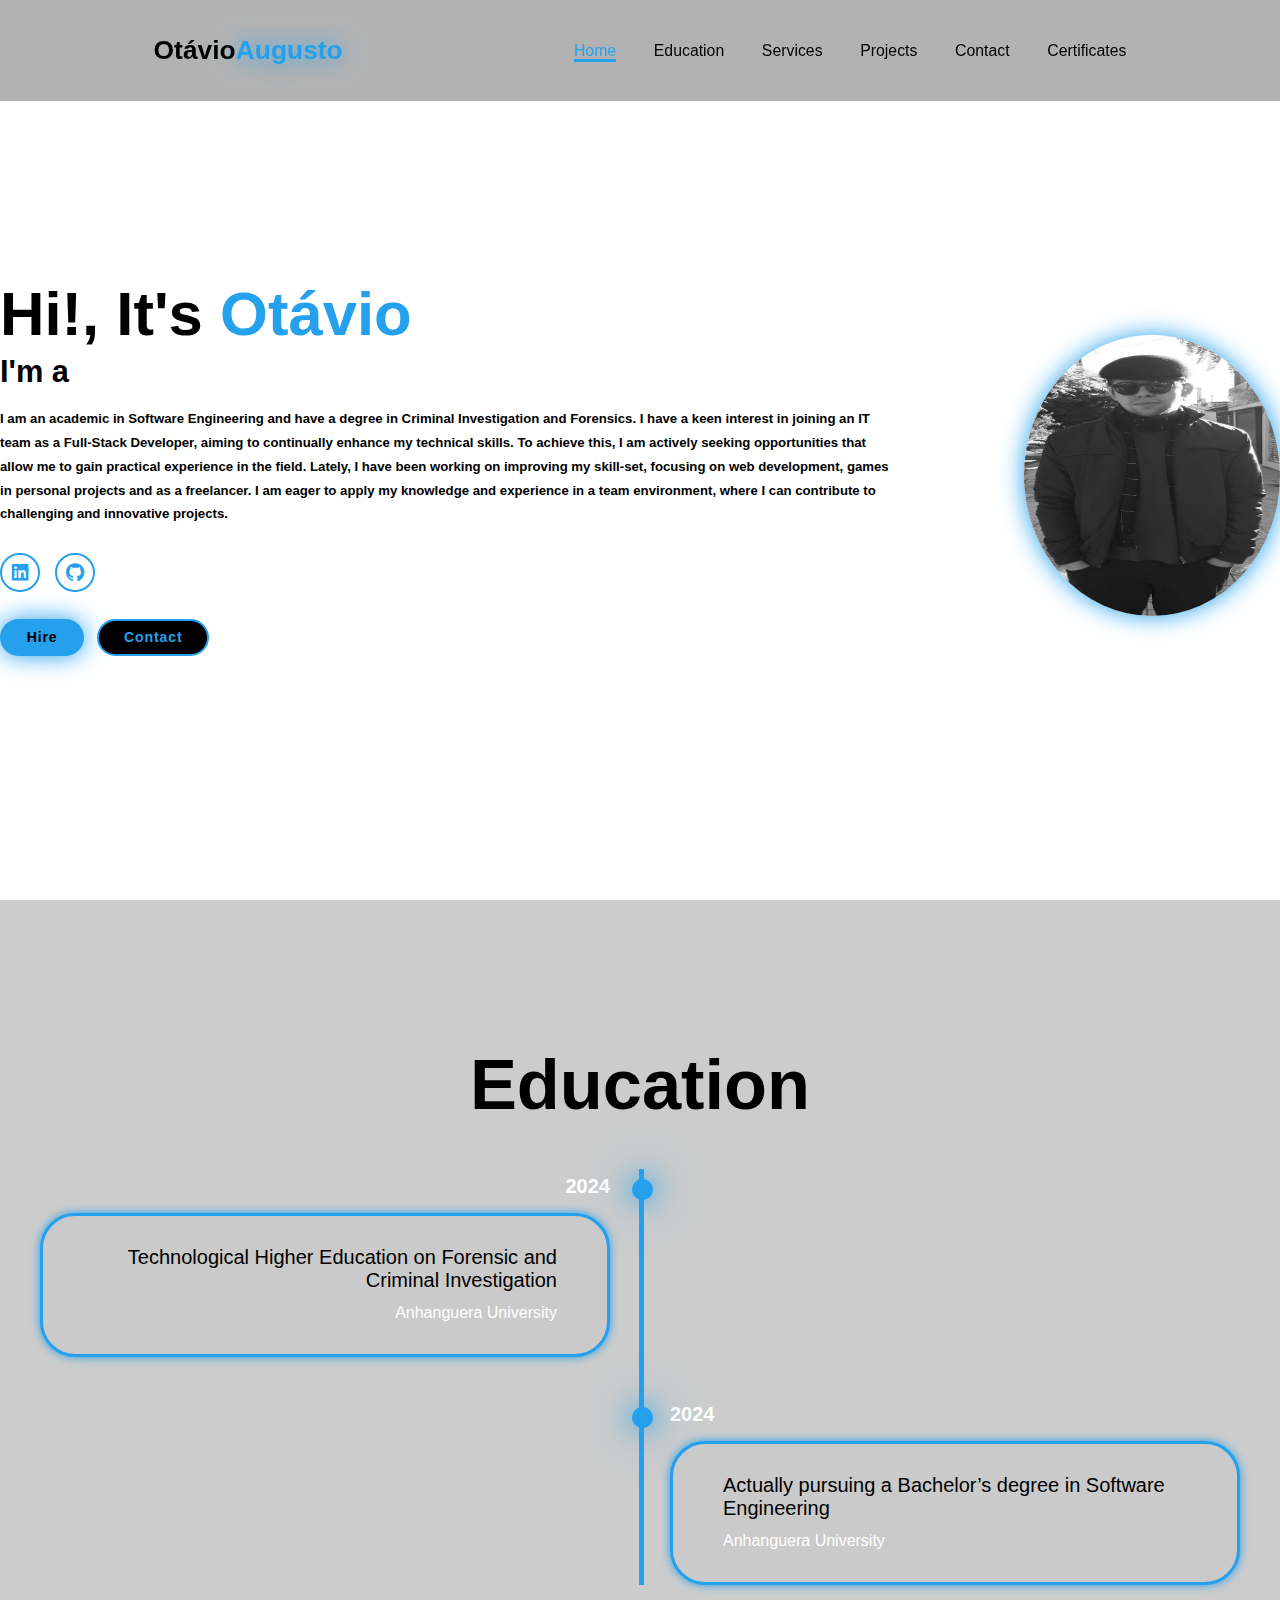
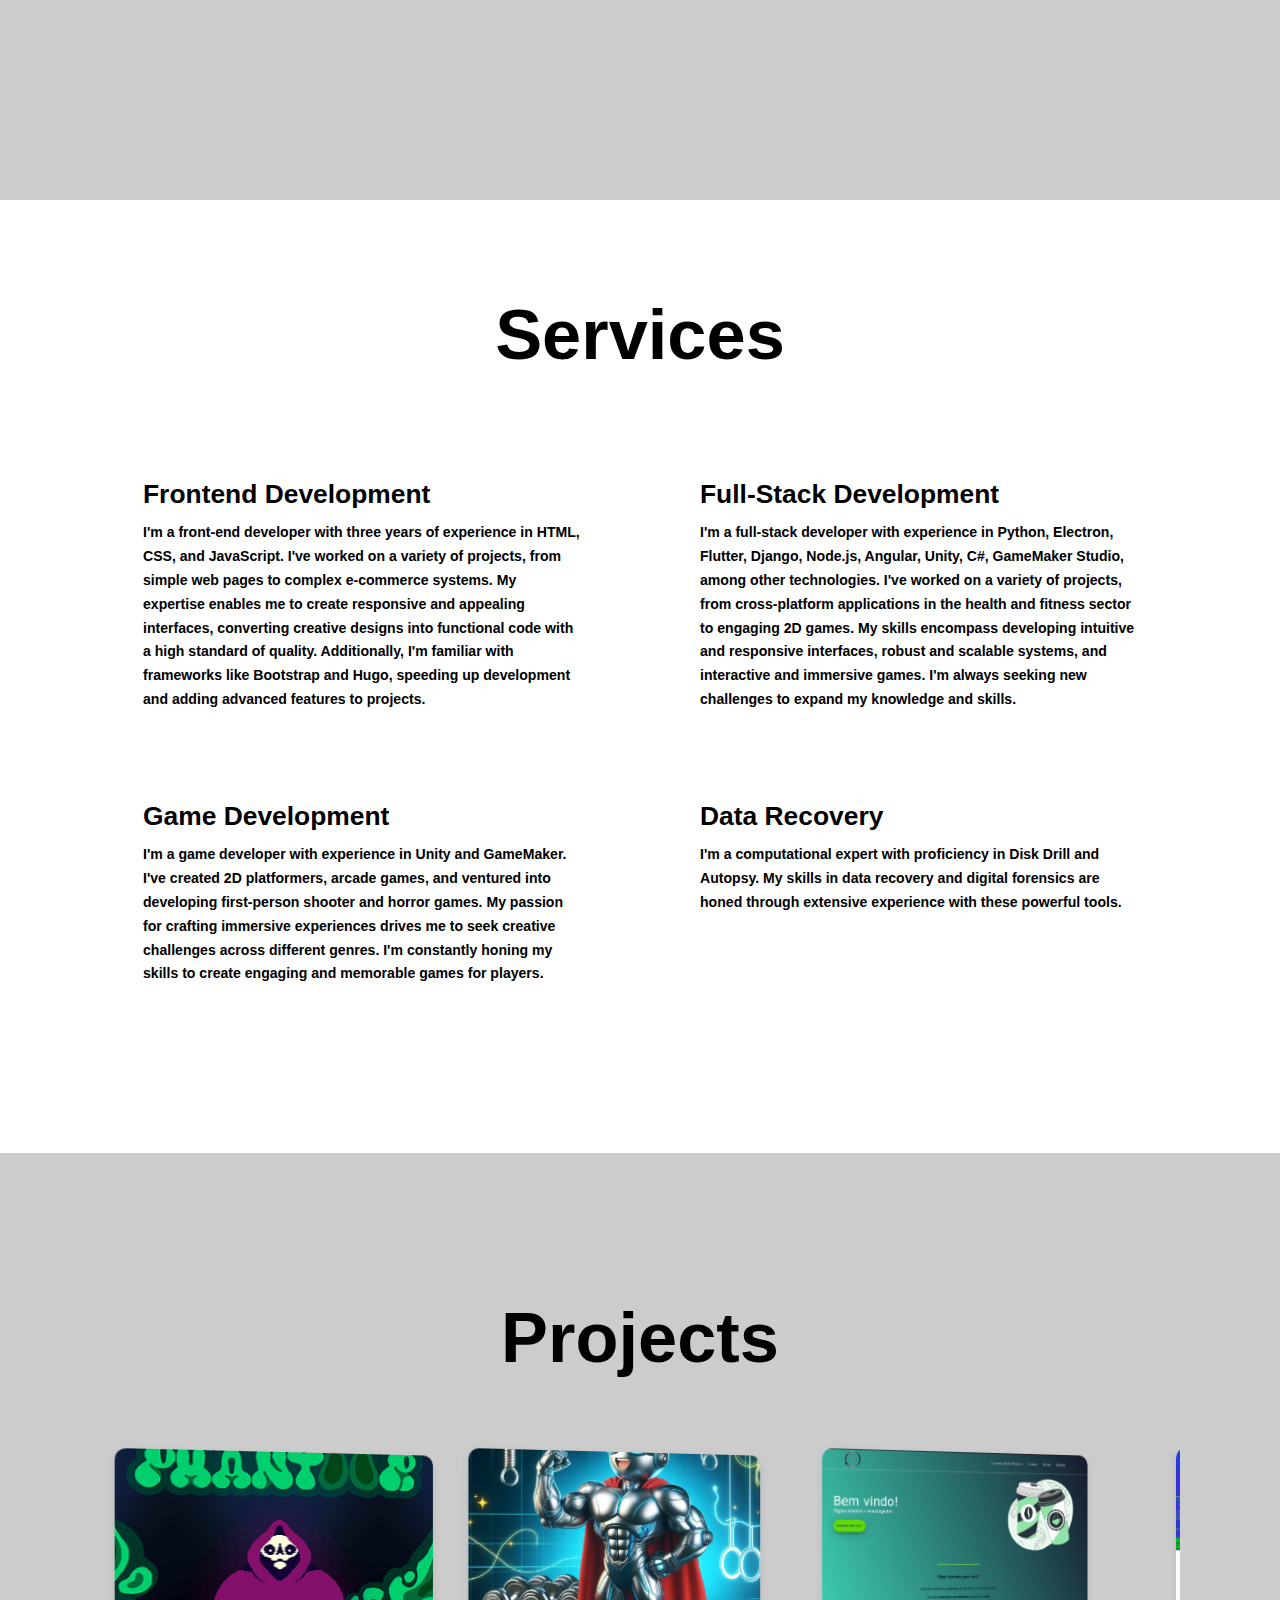
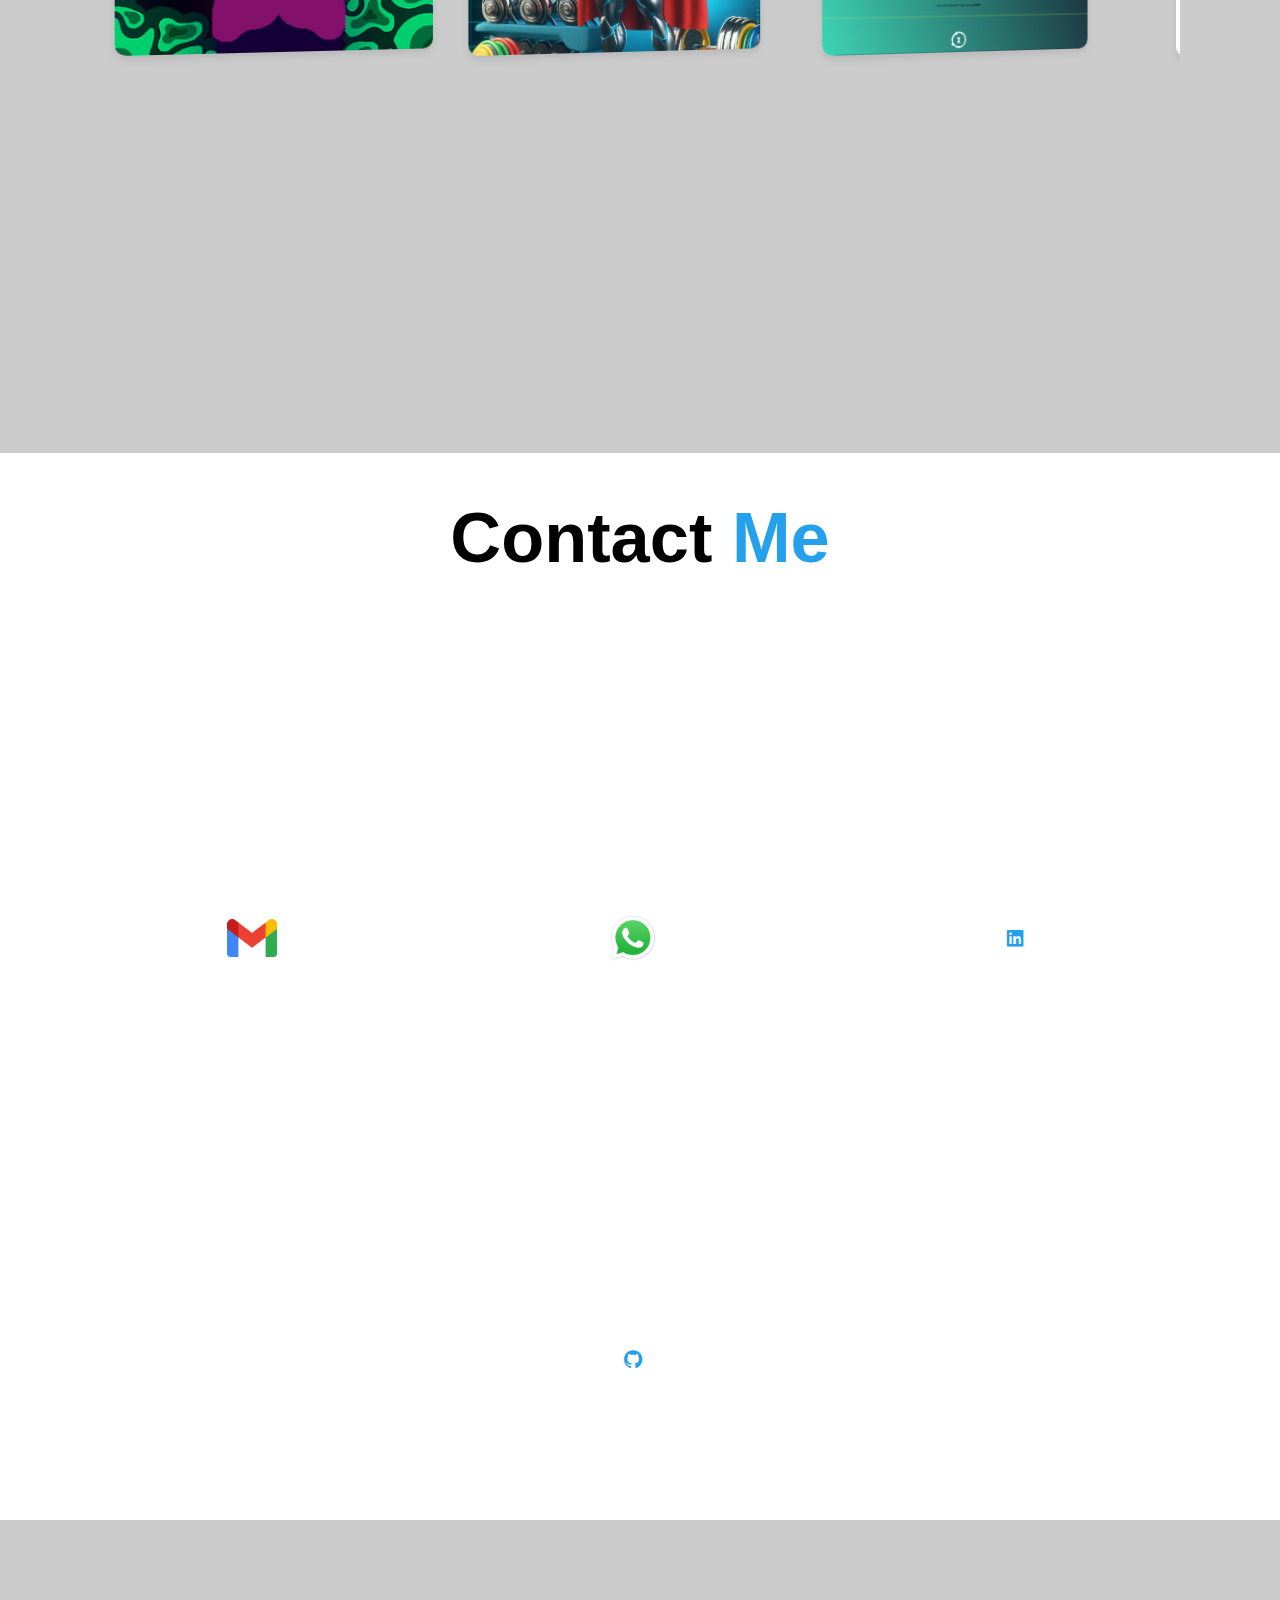
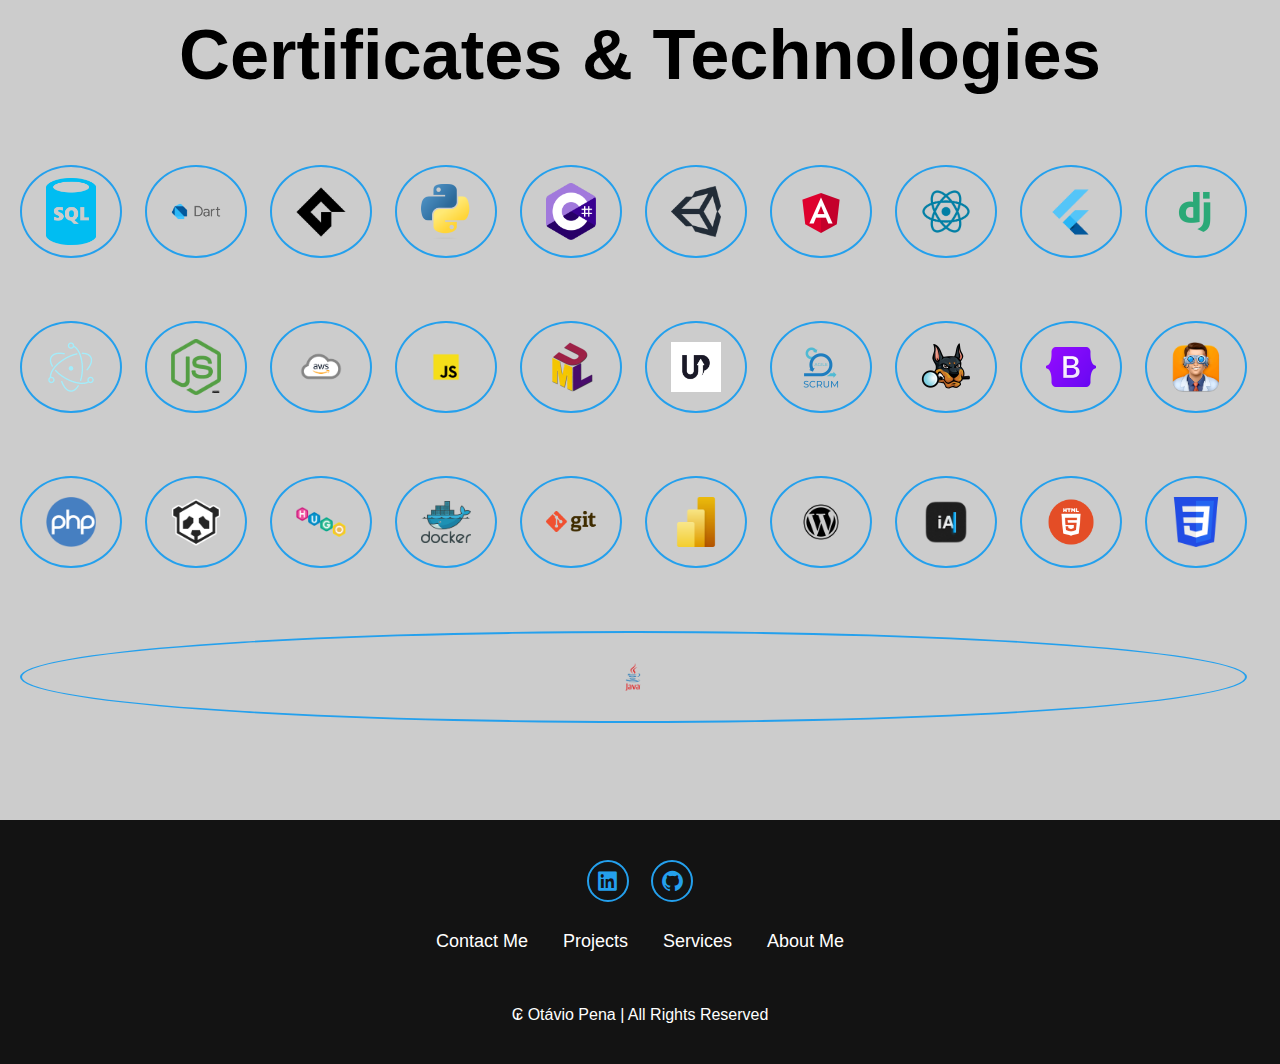
==== index.html @ 4c5b9f82 "new certificates" ====
<!DOCTYPE html>
<html lang="en">
<head>
    <meta charset="UTF-8">
    <meta name="viewport" content="width=device-width, initial-scale=1.0">
    <link rel="stylesheet" href="style.css">
    <link rel="shortcut icon" href="favicon.ico">
    <title>Portfolio_Otávio_Augusto</title>
    <link href='https://unpkg.com/boxicons@2.1.4/css/boxicons.min.css' rel='stylesheet'>
</head>
<body>
    <header class="header">
        <a href="#home" class="logo">Otávio<span>Augusto</span></a>
        <i class='bx bx-menu' id="menu-icon"></i>
        

        <nav class="navbar">
            <a href="#home" class="active">Home</a>
            <a href="#education">Education</a>
            <a href="#services">Services</a>
            <a href="#projects">Projects</a>
            <a href="#contact">Contact</a>
            <a href="#certificates">Certificates</a>
        </nav>
    </header>    

    <section class="home" id="home">
        <div class="home-content">
            <h1>Hi!, It's <span>Otávio</span></h1>
            <h3 class="text-animation">I'm a <span></span></h3>
            <p>I am an academic in Software Engineering and have a degree in Criminal Investigation and Forensics.
             I have a keen interest in joining an IT team as a Full-Stack Developer, aiming to continually enhance my technical skills. 
             To achieve this, I am actively seeking opportunities that allow me to gain practical experience in the field. 
             Lately, I have been working on improving my skill-set, focusing on web development, games in personal projects and as a freelancer. 
             I am eager to apply my knowledge and experience in a team environment, where I can contribute to challenging and innovative projects.</p>
           
            <div class="social-icons">
                <a href="https://www.linkedin.com/in/otávio-augusto-b08242273" target="_blank"><i class='bx bxl-linkedin-square'></i></a>
                <a href="https://github.com/MarquisWolfbloodofRaven" target="_blank"><i class='bx bxl-github'></i></a>
            </div>

            <div class="btn-group">
                <a href="mailto:marquis1118@gmail.com" class="btn" target="_blank">Hire</a>
                <a href="#contact" class="btn">Contact</a>
            </div>
        </div>   
            <div class="home-img">
                <img src="ProfileImagepicturev3.jpg" alt="">
            </div> 
    </section>


    <section class="education" id="education">
        <h2 class="heading">Education</h2>

        <div class="timeline-items">

            <div class="timeline-item">
                <div class="timeline-dot"></div>
                    <div class="timeline-date">2024</div>
                    <div class="timeline-content">
                        <h3>Technological Higher Education on Forensic and Criminal Investigation</h3>
                        <p>Anhanguera University</p>
                    </div>
                
            </div>

            <div class="timeline-item">
                <div class="timeline-dot"></div>
                    <div class="timeline-date">2024</div>
                    <div class="timeline-content">
                        <h3>Actually pursuing a Bachelor’s degree in Software Engineering</h3>
                        <p>Anhanguera University</p>
                    </div>
                
            </div>

            
        </div>
    </section>
    
    <section class="services" id="services">
        <h2 class="heading">Services</h2>

        <div class="services-container">
            <div class="service-box">
                <div class="service-info">
                    <h4>Frontend Development</h4>
                    <p>I'm a front-end developer with three years of experience in HTML, CSS, and JavaScript.
                    I've worked on a variety of projects, from simple web pages to complex e-commerce systems.
                     My expertise enables me to create responsive and appealing interfaces, converting creative designs into functional code with a high standard of quality.
                    Additionally, I'm familiar with frameworks like Bootstrap and Hugo, speeding up development and adding advanced features to projects.
                    </p>
                </div>
            </div>

            <div class="service-box">
                <div class="service-info">
                    <h4>Full-Stack Development</h4>
                    <p>I'm a full-stack developer with experience in Python, Electron, Flutter, Django, Node.js, Angular, Unity, C#, GameMaker Studio, among other technologies.
                        I've worked on a variety of projects, from cross-platform applications in the health and fitness sector to engaging 2D games.
                        My skills encompass developing intuitive and responsive interfaces, robust and scalable systems, and interactive and immersive games. 
                        I'm always seeking new challenges to expand my knowledge and skills.
                    </p>
                </div>
            </div>

            <div class="service-box">
                <div class="service-info">
                    <h4>Game Development</h4>
                    <p> I'm a game developer with experience in Unity and GameMaker. I've created 2D platformers, arcade games, and ventured into developing first-person shooter and horror games.
                        My passion for crafting immersive experiences drives me to seek creative challenges across different genres.
                        I'm constantly honing my skills to create engaging and memorable games for players.
                    </p>
                </div>
            </div>

            <div class="service-box">
                <div class="service-info">
                    <h4>Data Recovery</h4>
                    <p>I'm a computational expert with proficiency in Disk Drill and Autopsy.
                     My skills in data recovery and digital forensics are honed through extensive experience with these powerful tools.
                    </p>
                </div>
            </div>
        </div>
    </section>


    <section class="projects" id="projects">
        <h2 class="heading">Projects</h2>
        
        
        <div class="projects-container">
            <div class="gallery">
                <div class="gallery-item" data-url="https://azeddo.itch.io/phantoor">
                    <img src="imagePhantoor.png" alt="Projeto 1">
                </div>
                <div class="gallery-item" data-url="https://www.amazon.com.br/dp/B0D8N3DF5M/ref=sr_1_1?dib=eyJ2IjoiMSJ9.xJ24bRlWeJr0H28RhwMJzQ.sZDBSktBlyaY2452402-jEQxSE78-0zoA4-13OdKB7Q&dib_tag=se&qid=1720038126&refinements=p_4%3AMarquis+Solutions&s=mobile-apps&search-type=ss&sr=1-1">
                    <img src="ImageHEroForge2.png" alt="HeroForge APP">
                </div>
                <div class="gallery-item" data-url="https://landing-page-vert-one.vercel.app">
                    <img src="imageLandingPage.png" alt="Projeto 2">
                </div>
                <div class="gallery-item" data-url="https://e-comerce-alpha.vercel.app">
                    <img src="imageE-comerce.png" alt="Projeto 3">
                </div>
                <div class="gallery-item" data-url="https://login-page-zeta-sand.vercel.app">
                    <img src="imageLogingPage.png" alt="Projeto 5">
                </div>
                <div class="gallery-item" data-url="https://marquissolutions.wordpress.com">
                    <img src="imagewordpresssite.png" alt="Projeto 6">
                </div>
        </div>
    </section>


    <section class="contact" id="contact">
        <h2 class="heading">Contact <span>Me</span></h2>
        <div class="contact-icons">
            <a href="mailto:marquis1118@gmail.com" target="_blank"><img src="imagens/Gmail_icon_(2020).svg.png" alt="gmaillogo"></i></a>
            
            <a href="https://wa.me/5534991462934?text=Olá! Gostaria de mais informações sobre seu trabalho!" target="_blank"><img src="imagens/WhatsApp.svg.webp" alt="whatsapplogo"></a>

            <a href="https://www.linkedin.com/in/otávio-augusto-b08242273" target="_blank"><i class='bx bxl-linkedin-square'></i></a>
                
            <a href="https://github.com/MarquisWolfbloodofRaven" target="_blank"><i class='bx bxl-github'></i></a>

        </div>
        

    </section>

    <section class="certificates" id="certificates">
        <h2 class="heading">Certificates & Technologies</h2>
        

        <div class="btn-group-tecnologies">
            <a href="certificatesPageSql 2.html"><img src="imagens/sql-database-generic-icon-1521x2048-d0vdpxpg.png" alt="sql"></i></a>
            
            <a href="https://github.com/MarquisWolfbloodofRaven"><img src="imagens/dart-logo-for-shares.png" alt="dartlogo"></a>

            <a href="www.linkedin.com/in/otávio-augusto-b08242273"><img src="imagens/gamemaker.png" alt="GMLlogo"></i></a>
            
            <a href="certificatesPagesPython.html"><img src="imagens/Python-logo-notext.svg.png" alt="pyhtonlogo"></a>
            
            <a href="www.linkedin.com/in/otávio-augusto-b08242273"><img src="imagens/1673639331003.png" alt="C#logo"></i></a>
            
            <a href="https://github.com/MarquisWolfbloodofRaven"><img src="imagens/unity-logo-988A22E703-seeklogo.com.png" alt="unitylogo"></a>
            
            <a href="www.linkedin.com/in/otávio-augusto-b08242273"><img src="imagens/Angular_full_color_logo.svg.png" alt="angularlogo"></i></a>
            
            <a href="https://github.com/MarquisWolfbloodofRaven"><img src="imagens/React_Logo_SVG.svg.png" alt="Reactlogo"></a>

            <a href="www.linkedin.com/in/otávio-augusto-b08242273"><img src="imagens/1_5-aoK8IBmXve5whBQM90GA.png" alt="FlutterLogo"></i></a>
            
            <a href="https://github.com/MarquisWolfbloodofRaven"><img src="imagens/c26459544f6e7c4f.png" alt="Djangologo"></a>

            <a href="www.linkedin.com/in/otávio-augusto-b08242273"><img src="imagens/UXdbeJYq.png" alt="Electronlogo"></i></a>
            
            <a href="https://github.com/MarquisWolfbloodofRaven"><img src="imagens/node-js-interview-questions-logo-2-266x300.avif" alt="Nodejslogo"></a>

            <a href="https://github.com/MarquisWolfbloodofRaven"><img src="imagens/aws-logo.png" alt="awslogo"></a>

            <a href="www.linkedin.com/in/otávio-augusto-b08242273"><img src="imagens/javascript-36f5949a45.png" alt="JavaScriptlogo"></i></a>
            
            <a href="certificatesPagesUml.html"><img src="imagens/qIYBAFc9CryAZRySAAAq0NpcKbE839.webp" alt="umllogo"></a>
            
            <a href="certificatesPagesUp.html"><img src="imagens/360_F_368223631_DcRx8teBPNpir3V3uGgerKCnShu2KLGO.jpg" alt="Uplogo"></i></a>
            
            <a href="certificatesPagesScrum.html"><img src="imagens/0_KpzqUReoWU_DEwb5.png" alt="Scrumlogo"></a>
            
            <a href="www.linkedin.com/in/otávio-augusto-b08242273"><img src="imagens/108df64d-c341-461d-a9b4-b5065b45a7d1.png" alt="autopsylogo"></i></a>
            
            <a href="https://github.com/MarquisWolfbloodofRaven"><img src="imagens/Bootstrap_logo.svg.png" alt="bootstraplogo"></a>

            <a href="www.linkedin.com/in/otávio-augusto-b08242273"><img src="imagens/image.png" alt="diskdrilllogo"></i></a>
            
            <a href="certificatesPagesPHP.html"><img src="imagens/unnamed.png" alt="phplogo"></a>

            <a href="www.linkedin.com/in/otávio-augusto-b08242273"><img src="imagens/590956.png" alt="Pandalogo"></i></a>
            
            <a href="https://github.com/MarquisWolfbloodofRaven"><img src="imagens/hugo1.png" alt="hugologo"></a>

            <a href="www.linkedin.com/in/otávio-augusto-b08242273"><img src="imagens/docker-27.png" alt="Dockerlogo"></i></a>
            
            <a href="certificatesPagesGIT.html"><img src="imagens/Git-logo.svg.png" alt="gitlogo"></a>

            <a href="certificatesPagesPowerBI.html"><img src="imagens/PowerBiLogo.png" alt="PowerBiLogo"></i></a>
            
            <a href="https://github.com/MarquisWolfbloodofRaven"><img src="imagens/wordpress_logo_icon_181263.webp" alt="WordpressLogo"></a>

            <a href="certificatesPagesAI.html"><img src="imagens/ia_writer_dark_macos_bigsur_icon_189510.webp" alt="Ialogo"></i></a>

            <a href="https://github.com/MarquisWolfbloodofRaven"><img src="imagens/htmlLogo.webp" alt="HtmlLogo"></a>

            <a href="www.linkedin.com/in/otávio-augusto-b08242273"><img src="imagens/CSS3_logo.svg.png" alt="CssLogo"></i></a>

            <a href="certificatesPagesJava.html"><img src="imagens/Java-Logo.png" alt="JavaLogo"></i></a>
            
            

        </div>
    </section>

    <footer class="footer">
        <div class="social">
            <a href="https://www.linkedin.com/in/otávio-augusto-b08242273" target="_blank"><i class='bx bxl-linkedin-square'></i></a>
            <a href="https://github.com/MarquisWolfbloodofRaven" target="_blank"><i class='bx bxl-github'></i></a>
        </div>

        <ul class="list">
            <li>
                <a href="#contact">Contact Me</a>
            </li>

            <li>
                <a href="#projects">Projects</a>
            </li>

            <li>
                <a href="#services">Services</a>
            </li>

            <li>
                <a href="#home">About Me</a>
            </li>
        </ul>

        <p class="copyright">
            ₢ Otávio Pena | All Rights Reserved
        </p>
    </footer>
    <script src="script.js"></script>
</body>
</html>
---- style.css ----
*{
    margin: 0;
    padding: 0;
    box-sizing: border-box;
    text-decoration: none;
    border: none;
    outline: none;
    scroll-behavior: smooth;
    font-family: "Poppins", sans-serif;
}
:root{
    --bg-color:#ffffff;
    --second-bg-color:#131313;
    --text-color: rgb(0, 0, 0);
    --main-color:#24a0ed;


}

html{
    font-size: 60%;
    overflow-x: hidden;
}

body{
    background: var(--bg-color);
    color: var(--text-color);
}

.header{
    position: fixed;
    top: 0;
    left: 0;
    width: 100%;
    padding: 4rem 12% 4rem;
    background: rgba(0, 0, 0, 0.3);
    backdrop-filter: blur(10px);
    display: flex;
    justify-content: space-between;
    align-items: center;
    z-index: 5;
}
.logo{
    font-size: 3rem;
    color: var(--text-color);
    font-weight: 800;
    cursor: pointer;
    transition: 0.3s ease;
}

.logo:hover{
    transform: scale(1.1);
}

.logo span{
    text-shadow: 0 0 25px var(--main-color);
}

.navbar a{
    font-size: 1.8rem;
    color: var(--text-color);
    margin-left: 4rem;
    font-weight: 500;
    transition: 0.3s ease;
    border-bottom: 3px solid transparent;
}

.navbar a:hover,
.navbar a.active{
    color:var(--main-color);
    border-bottom: 3px solid var(--main-color);
}

#menu-icon{
    font-size: 3.6rem;
    color: var(--main-color);
    display: none;
}


section{
    min-height: 100vh;
    padding: 10rem 12% 10 rem;
}

.home{
    display: flex;
    align-items: center;
    justify-content: center;
    gap: 15rem;
}

.home-content{
    display: flex;
    flex-direction: column;
    align-items: baseline;
    text-align: left;
    justify-content: center;
    margin-top: 3rem;
}

span{
    color: var(--main-color);

}

.logo span{
    color: var(--main-color);
}


.home-content h3{
    margin-bottom: 2rem;
    margin-top: 1rem;
    font-size: 3.5rem;
}

.home-content h1{
    font-size: 7rem;
    font-weight: 700;
    margin-top: 1.5rem;
    line-height: 1;
}

.home-img{
    border-radius: 50%;
}

.home-img img{
    position: relative;
    top: 3rem;
    width: 20vw;
    height: 22vw;
    border-radius: 50%;
    box-shadow: 0 0 25px var(--main-color);
    cursor: pointer;
    transition: 0.4s ease-in-out;
}

.home-img img:hover{
    box-shadow: 0 0 25px var(--main-color),
                0 0 50px var(--main-color),
                0 0 100px var(--main-color);

}


.home-content p{
    font-size: 1.5rem;
    font-weight: 800; 
    line-height: 1.8;
    max-width: 1000px;

}

.social-icons a{
    display: inline-flex;
    justify-content: center;
    align-items: center;
    width: 4.5rem;
    height: 4.5rem;
    background: transparent;
    border: 2px solid var(--main-color);
    font-size: 2.5rem;
    border-radius: 50%;
    color: var(--main-color);
    margin: 3rem 1.5rem 3rem 0;
    transition:0.3s ease-in-out;
}


.social-icons a:hover{
    color: var(--text-color);
    transform: scale(1.3)translateY(-5px);
    box-shadow: 0 0 25px var(--main-color);
    background-color: var(--main-color);
}

.btn{
    display: inline-block;
    padding: 1rem 2.8rem;
    background: var(--main-color);
    box-shadow: 0 0 25px var(--main-color);
    border-radius: 4rem;
    font-size: 1.6rem;
    color: black;
    border: 2px solid transparent;
    letter-spacing: 0.1rem;
    font-weight: 600;
    transition: 0.3s ease-in-out;
    cursor: pointer;
}

.btn:hover{
    transform: scale(1.05);
    box-shadow: 0 0 50px var(--main-color);
}

.btn-group{
    display: flex;
    align-items: center;
    gap: 1.5rem;
}

.btn-group a:nth-of-type(2){
    background-color: black;
    color: var(--main-color);
    border: 2px solid var(--main-color);
    box-shadow: 0 0 25px transparent;
}

.btn-group a:nth-of-type(2):hover{
    box-shadow: 0 0 25px var(--main-color);
    background-color: var(--main-color);
    color: black;
}

.text-animation{
    font-size: 34px;
    font-weight: 600;
    min-width: 280px;
}


.text-animation span{
    position: relative;
}

.text-animation span::before{
    content: "FullStack Developer";
    color: var(--main-color);
    animation: words 20s infinite;
}

.text-animation span::after{
    content: "";
    background-color: var(--bg-color);
    position: absolute;
    width: calc(100% + 8px);
    height: 100%;
    border-left: 3px solid var(--bg-color);
    right: -8px;
    animation: cursor 0.6s infinite, typing 20s steps(16) infinite;

}

@keyframes cursor{
    to{
        border-left: 2px solid var(--main-color);
    }
}
@keyframes words{
    0%,
    20%{
        content: "Frontend Developer";
    }
    21%,
    40%{
        content: "Fullstack Developer";
    }
    41%,
    60%{
        content: "Game Developer";
    }
    61%,
    80%{
        content: "Software Engineer";
    }
    81%,
    100%{
        content: "Computer Investigator";
    }
}

@keyframes typing{
    10%,
    15%,
    30%,
    35%,
    50%,
    55%,
    70%,
    75%,
    90%,
    95%{
        width: 0;
    }
    5%,
    20%,
    25%,
    40%,
    45%,
    60%,
    65%,
    80%,
    85%{
        width: calc(100% + 8px);
    }
}
.heading{
    font-size: 8rem;
    text-align: center;
    margin: 5rem 0;
}

.education{
    padding: 100px 15px;
    background: rgb(204, 204, 204);

}

.education h2{
    margin-bottom: 5rem;
}

.timeline-items{
    max-width: 1200px;
    margin: auto;
    display: flex;
    flex-wrap: wrap;
    position: relative;
}

.timeline-items::before{
    content: "";
    position: absolute;
    width: 5px;
    height: 100%;
    background-color: var(--main-color);
    left: calc(50% - 1px);
}

.timeline-item{
    margin-bottom: 40px;
    width: 100%;
    position: relative;
}

.timeline-item:last-child{
    margin-bottom: 0;
}

.timeline-item:nth-child(odd){
    padding-right: calc(50% + 30px);
    text-align: right;
}

.timeline-item:nth-child(even){
    padding-left: calc(50% + 30px);
}

.timeline-dot{
    height: 21px;
    width: 21px;
    background-color: var(--main-color);
    box-shadow: 0 0 25px var(--main-color),
                0 0 50px var(--main-color);
    position: absolute;
    left: calc(50% - 8px);
    border-radius: 50%;
    top: 10px;
}

.timeline-date{
    font-size: 20px;
    font-weight: 800;
    color: white;
    margin: 6px 0 15px;

}

.timeline-content{
    background-color: rgb(202, 202, 202);
    border: 3px solid var(--main-color);
    padding: 30px 50px;
    border-radius: 4rem;
    box-shadow: 0 0 10px var(--main-color);
    cursor: pointer;
    transition: 0.3s ease-in-out;
}

.timeline-content:hover{
    transform: scale(1.05);
    box-shadow: 0 0 25px var(--main-color);

}

.timeline-content h3{
    font-size: 20px;
    color: rgb(0, 0, 0);
    margin: 0 0 10px;
    font-weight: 500;
}

.timeline-content p{
    color: white;
    font-size: 16px;
    font-weight: 300;
    line-height: 22px;
}

::-webkit-scrollbar{
    width: 15px;
}

::-webkit-scrollbar-thumb{
    background-color: var(--main-color);
}


::-webkit-scrollbar-track{
    background-color: var(--bg-color);
    width: 50px;
}

.services{
    padding: 50px;
    background: var(--bg-color);
    color: black;
}

.services h2{
    margin-bottom: 5rem;
    grid-template-columns: repeat(2,1fr);
    align-items: center;
    gap: 2.5rem;
}

.services-container{
    display: grid;
    grid-template-columns: repeat(2,1fr);
    align-items: center;
    gap: 2.5rem;
    margin: 30px;
}
.service-box{
    background-color: var(--bg-color);
    height: 300px;
    border-radius: 3rem;
    border: 5px solid transparent;
    cursor: pointer;
    transition: 0.4s ease-in-out;
}

.service-box:hover{
    background: white;
    color: #131313;
    border: 5px solid var(--main-color);
    transform: scale(1.03);
}

.service-box .service-info{
    display: flex;
    flex-direction: column;
    text-align: left;
    max-height: 200px;
    justify-content: left;
    align-items: baseline;
    padding: 5rem 5rem;

}

.service-info h4{
    font-size: 3rem;
    font-weight: 800;
    line-height: 2;
}

.service-info p{
    font-size: 1.6rem;
    font-weight: 600;
    max-height: 100px;
    line-height: 1.7;
    margin: auto;
}



.projects{
    padding: 100px;
    background-color: rgb(204, 204, 204);
    color: black;
}
.projects .projects-container{
    display: flex;
    justify-content: center;
}









.certificates{
    padding: 50px 20px 50px 20px;
    background-color: rgb(204, 204, 204);
    color: black;
}

.btn-group-tecnologies {
    display: flex;
    flex-wrap: wrap;
    gap: 10px; /* Espaço entre os botões */
}

.btn-group-tecnologies a {
    flex: 1 1 auto;
    min-width: 100px; /* Largura mínima do botão */
    height: 50px; /* Altura do botão */    
}


.certificates .btn-group-tecnologies{
    display: flex;
    justify-content: center;
}

.certificates .btn-group-tecnologies a{
    display: inline-flex;
    justify-content: center;
    align-items: center;
    width: 10.5rem;
    height: 10.5rem;
    background: transparent;
    border: 2px solid var(--main-color);
    font-size: 2.5rem;
    border-radius: 50%;
    color: var(--main-color);
    margin: 3rem 1.5rem 3rem 0;
    transition:0.3s ease-in-out;
}

.certificates .btn-group-tecnologies a:hover{
    color: var(--text-color);
    transform: scale(1.3)translateY(-5px);
    box-shadow: 0 0 25px var(--main-color);
    background-color: var(--main-color);
}

.certificates .btn-group-tecnologies a img{
    width: 50px;
    height: auto;
    cursor: pointer;
}

.contact .contact-icons{
    display: flex;
    justify-content: center;
    align-items: center;
    margin-top: 200px;
}
.contact-icons{
    display: flex;
    flex-wrap: wrap;
    gap: 100px; /* Espaço entre os botões */
}

.contact-icons a{
    display: inline-flex;
    justify-content: center;
    align-items: center;
    width: 30.5rem;
    height: 30.5rem;
    background: transparent;
    font-size: 2.5rem;
    border-radius: 50%;
    color: var(--main-color);
    margin: 3rem 1.5rem 3rem 0;
    transition:0.3s ease-in-out;
}

.contact-icons a:hover{
    color: var(--text-color);
    transform: scale(1.3)translateY(-5px);
    box-shadow: 0 0 25px var(--main-color);
    background-color: var(--main-color);
}


.contact-icons a img{
    width: 50px;
    height: auto;
    cursor: pointer;
}


.footer{
    position: relative;
    bottom: 0;
    width: 100%;
    padding: 40px 0;
    background-color: var(--second-bg-color);
}

.footer .social{
    text-align: center;
    padding-bottom: 25px;
    color: var(--main-color);
}

.footer .social a{
    font-size: 25px;
    color: var(--main-color);
    border: 2px solid var(--main-color);
    width: 42px;
    height: 42px;
    line-height: 42px;
    display: inline-block;
    text-align: center;
    border-radius: 50%;
    margin: 0 10px;
    transition: 0.3s ease-in-out;
}


.footer .social a:hover{
    transform: scale(1.2)translateY(-10px);
    background-color: var(--main-color);
    color: black;
    box-shadow: 0 0 25px var(--main-color);
}

.footer ul{
    margin-top: 0;
    padding: 0;
    font-size: 18px;
    line-height: 1.6;
    margin-bottom: 0;
    text-align: center;

}

.footer p{
    color: white;
}

.footer ul li a{
    color: white;
    border-bottom: 3px solid transparent;
    transition: 0.3s ease-in-out;
}

.footer ul li a:hover{
    border-bottom: 3px solid var(--main-color);

}

.footer ul li{
    display: inline-block;
    padding: 0 15px;

}

.footer .copyright{
    margin-top: 50px;
    text-align: center;
    font-size: 16px;
    color: white;
}

@media(max-width:1285px){
    html{
        font-size: 55%;
    }
     .services-container{
        padding-bottom: 7rem;
        grid-template-columns: repeat(2,1fr);
        margin: 0 5rem;
     }
}

@media(max-width:991px){
    header{
        padding: 2rem 3%;
    }
    section{
        padding: 10rem 3% 2rem;
    }
    .timeline-items::before{
        left: 7px;

    }
    .timeline-item:nth-child(odd){
        padding-right: 0;
        text-align: left;
    }
    .timeline-item:nth-child(odd),
    .timeline-item:nth-child(even){
        padding-left: 37px;
    }
    .timeline-dot{
        left: 0;

    }
    .services{
        padding-bottom: 7rem;
    }
    .footer{
        padding: 2rem 3%;
    }
}

@media(max-width:895px){
    #menu-icon{
        display: block;
    }
    .navbar{
        position: absolute;
        top: 100%;
        right: 0;
        width: 50%;
        padding: 1rem 3%;
        background: rgba(0, 0, 0, 0.8);
        backdrop-filter: blur(20px);
        border-bottom-left-radius: 2rem;
        border-left: 2px solid var(--main-color);
        border-bottom: 2px solid var(--main-color);
        display: none;
    }
    .navbar.active{
        display: block;
    }
    .navbar a{
        display: block;
        font-size: 2rem;
        margin: 3rem 0;
        color: white;
    }

    .home{
        flex-direction: column-reverse;
        margin: 5rem 4rem;

    }

    .home-content h3{
        font-size: 2.6rem;
    }

    .home-content h1{
        font-size: 8rem;
        margin-top: 3rem;
    }
    .home-content p{
        max-width: 600px;
        margin: 0 auto;

    }

    .home-img img{
        width: 50vw;
        height: 50vw;
    }

    .services h2{
        margin-bottom: 3rem;

    }
    .services-container{
        grid-template-columns: repeat(1,1fr);
    }
    }
    
    
    
    
    .gallery {
        display: flex;
        overflow-x: auto;
        padding: 30px;
        gap: 40px;
        perspective: 1000px;
        cursor: grab;
    }
    
    .gallery-item {
        flex: none;
        width: 300px;
        height: 200px;
        background-color: #fff;
        border-radius: 10px;
        box-shadow: 0 4px 8px rgba(0, 0, 0, 0.1);
        transform: rotateY(15deg);
        transition: transform 0.3s ease;
        cursor: pointer;
    }
    
    .gallery-item img {
        width: 100%;
        height: 100%;
        border-radius: 10px;
        object-fit: cover;
    }
    
    .gallery-item:hover {
        transform: rotateY(0deg) scale(1.05);
    }
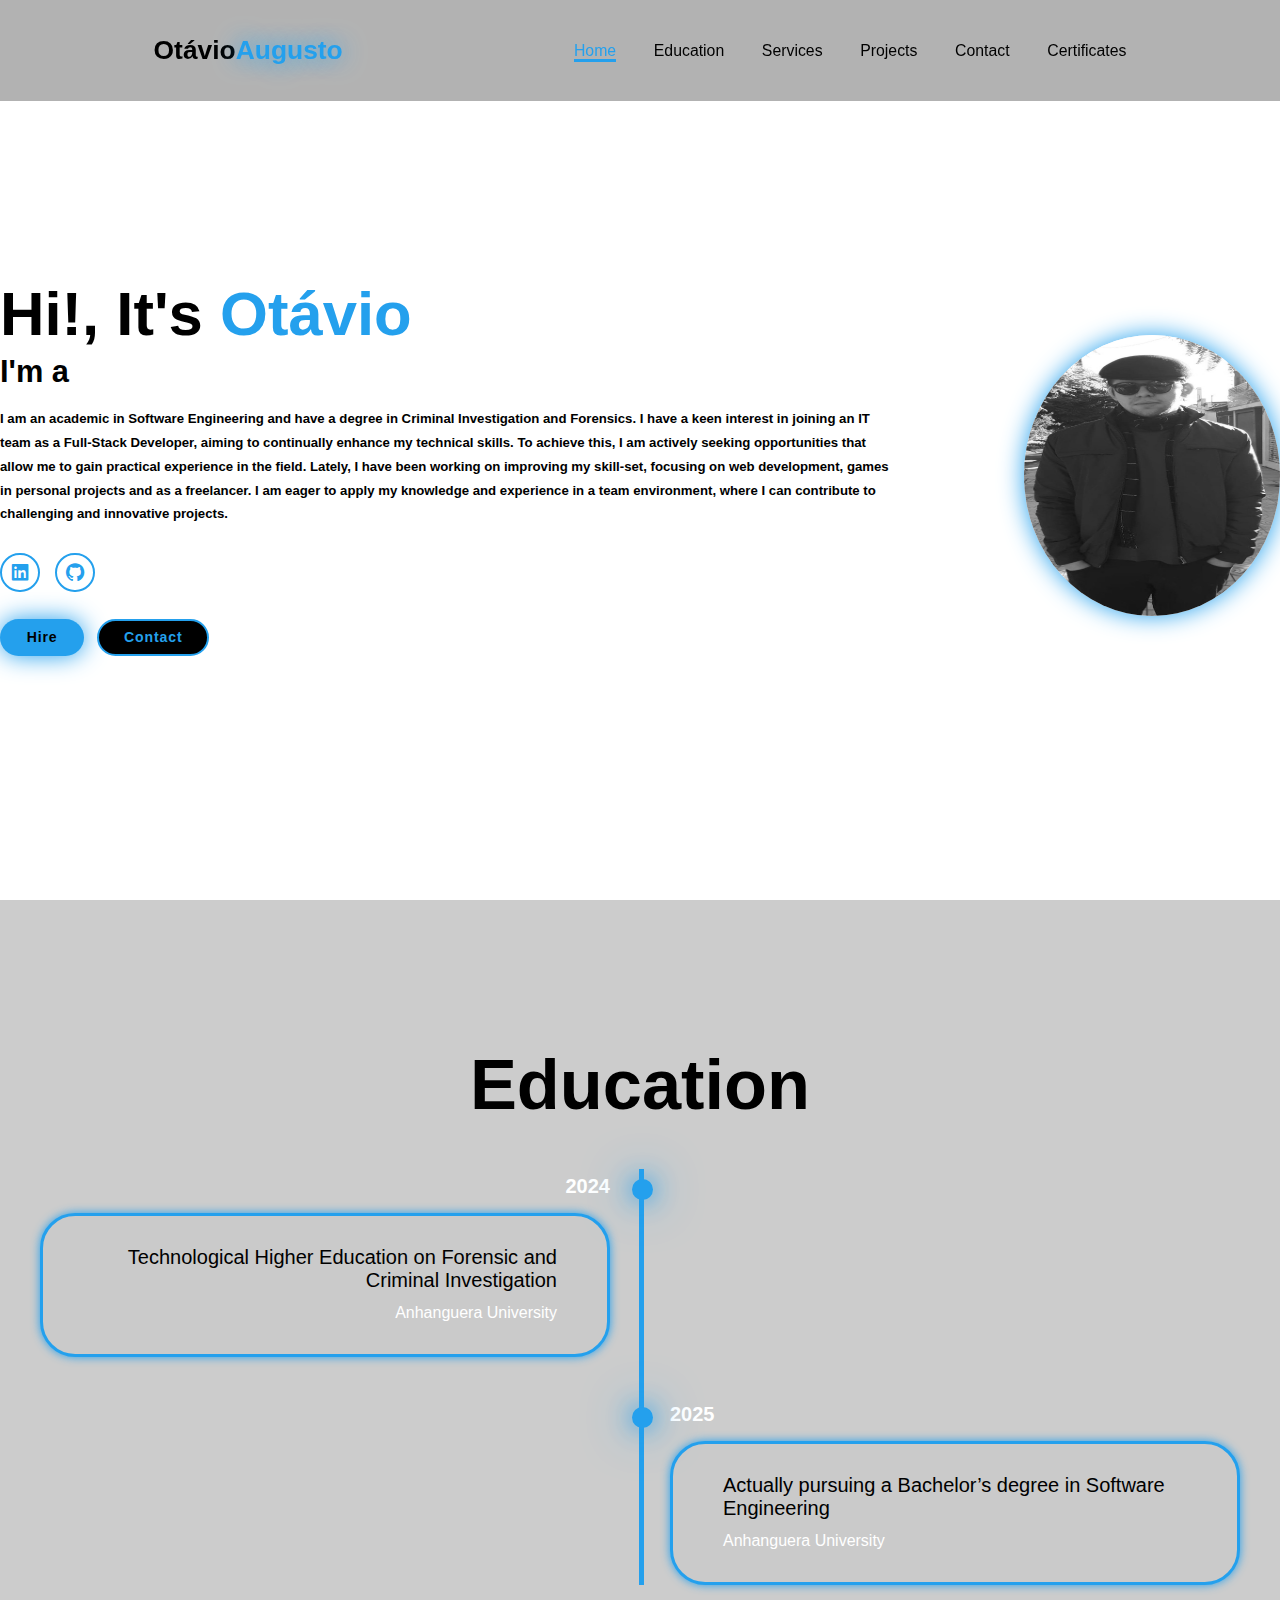
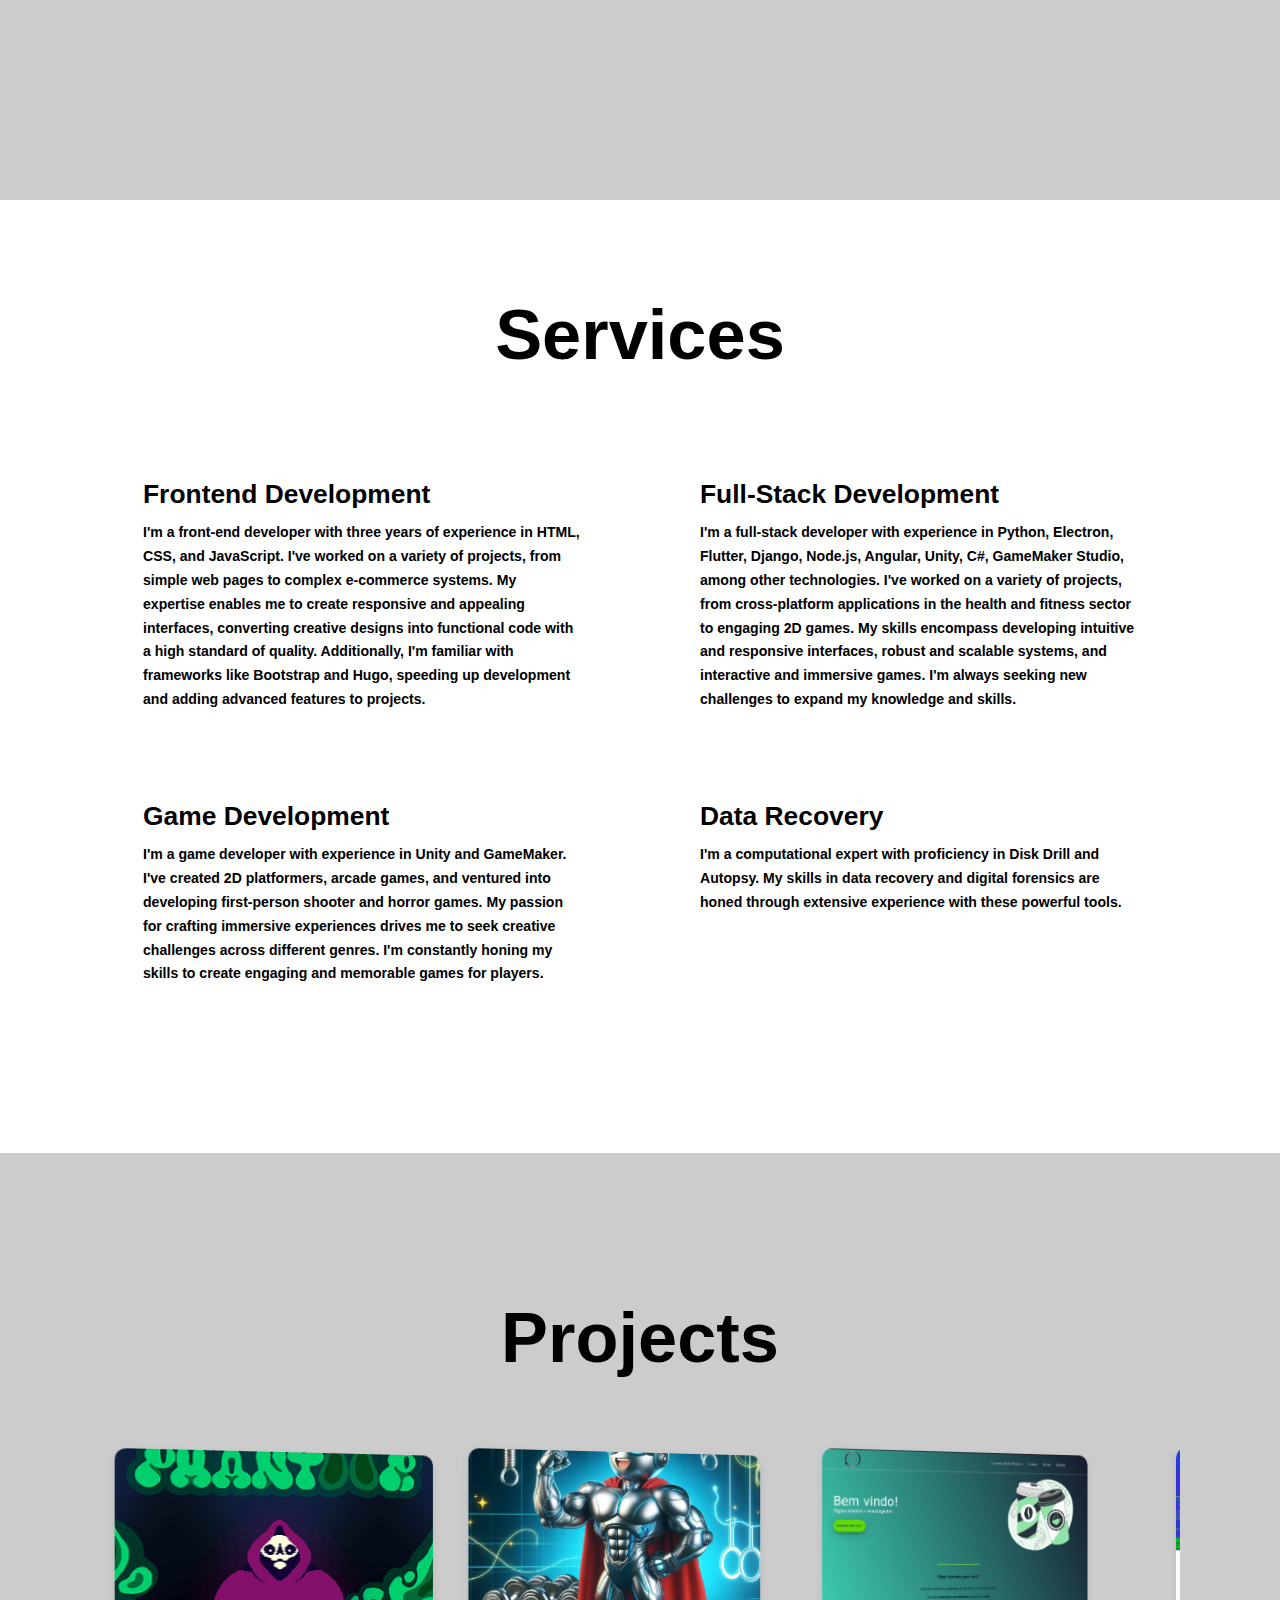
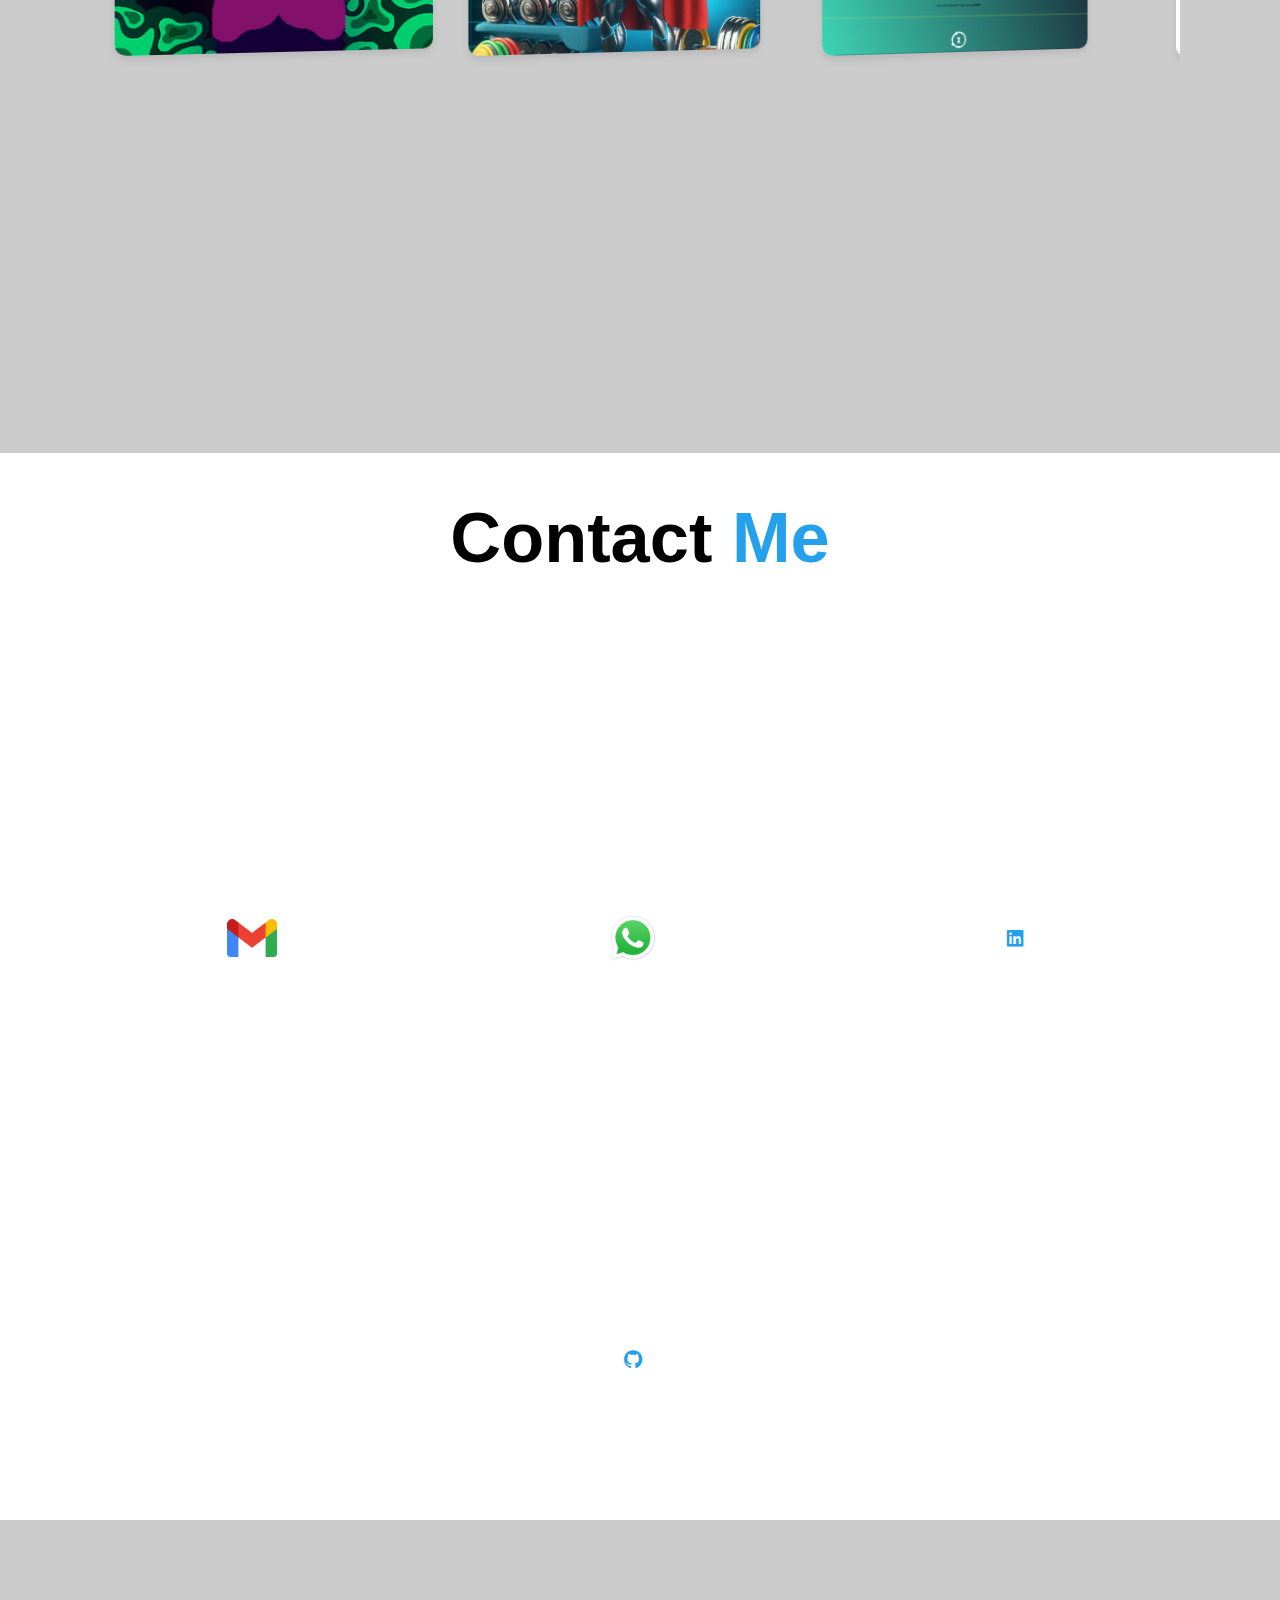
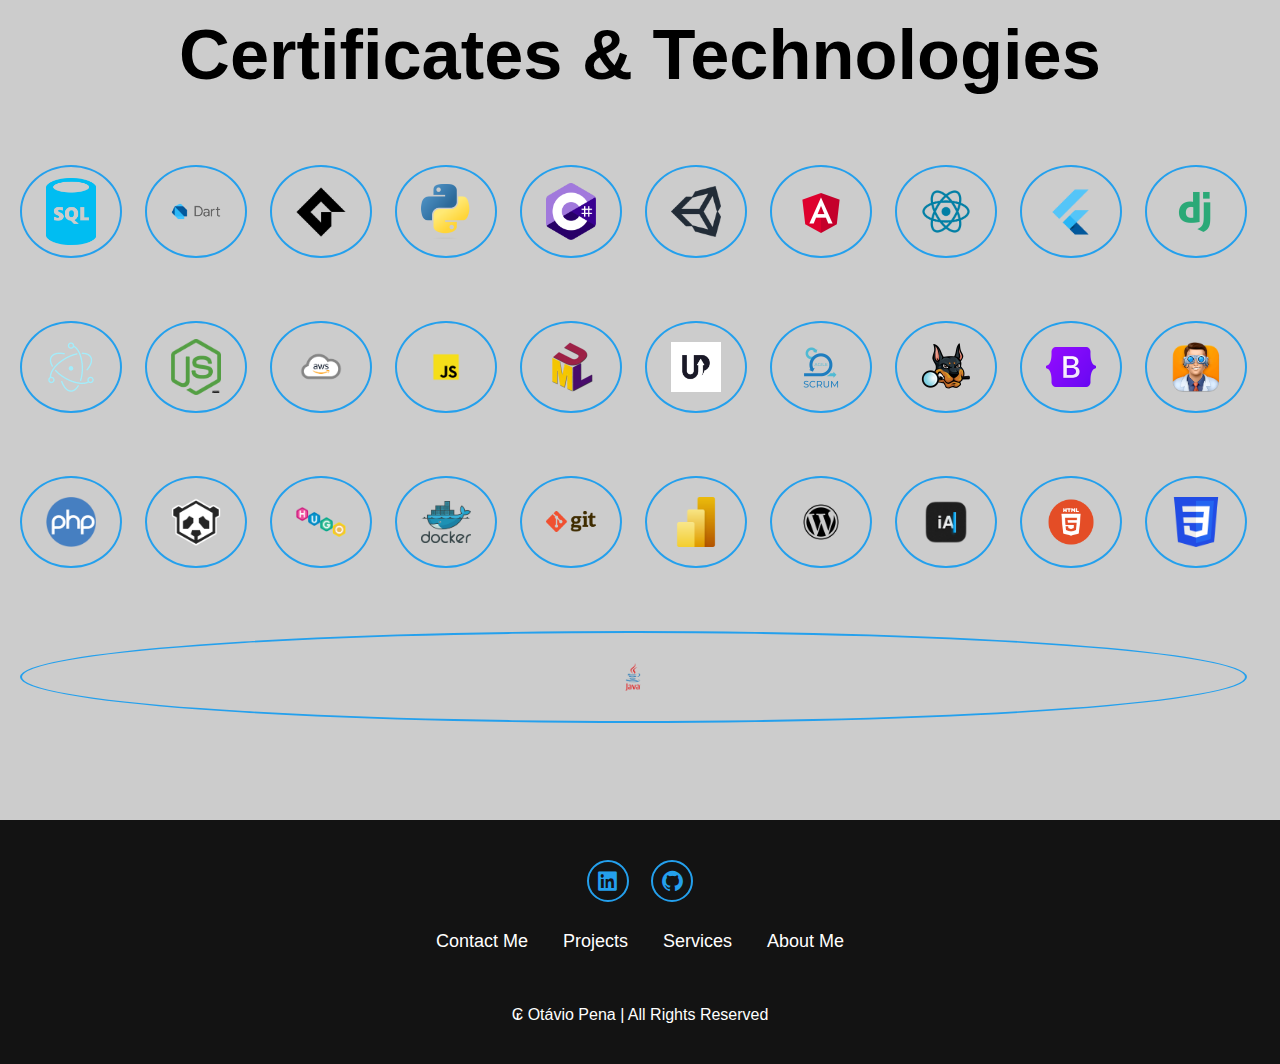
==== commit 22f8371d: "2024 -> 2025" ====
--- a/index.html
+++ b/index.html
@@ -67,7 +67,7 @@
 
             <div class="timeline-item">
                 <div class="timeline-dot"></div>
-                    <div class="timeline-date">2024</div>
+                    <div class="timeline-date">2025</div>
                     <div class="timeline-content">
                         <h3>Actually pursuing a Bachelor’s degree in Software Engineering</h3>
                         <p>Anhanguera University</p>
@@ -151,6 +151,9 @@
                 <div class="gallery-item" data-url="https://marquissolutions.wordpress.com">
                     <img src="imagewordpresssite.png" alt="Projeto 6">
                 </div>
+                <div class="gallery-item" data-url="https://nascimentoepenaadvogados.github.io/ConsultoriaJuridica/">
+                    <img src="N&P.png" alt="Projeto 7">
+                </div>
         </div>
     </section>
 
@@ -184,7 +187,7 @@
             
             <a href="certificatesPagesPython.html"><img src="imagens/Python-logo-notext.svg.png" alt="pyhtonlogo"></a>
             
-            <a href="www.linkedin.com/in/otávio-augusto-b08242273"><img src="imagens/1673639331003.png" alt="C#logo"></i></a>
+            <a href="certificatesPagesCsharp.html"><img src="imagens/1673639331003.png" alt="C#logo"></i></a>
             
             <a href="https://github.com/MarquisWolfbloodofRaven"><img src="imagens/unity-logo-988A22E703-seeklogo.com.png" alt="unitylogo"></a>
             
--- a/style.css
+++ b/style.css
@@ -799,4 +799,12 @@
         transform: rotateY(0deg) scale(1.05);
     }
 
-  +
+
+
+    .certificates-galery {
+        display: flex;
+        flex-wrap: wrap;
+        justify-content: center;
+        gap: 20px;
+      }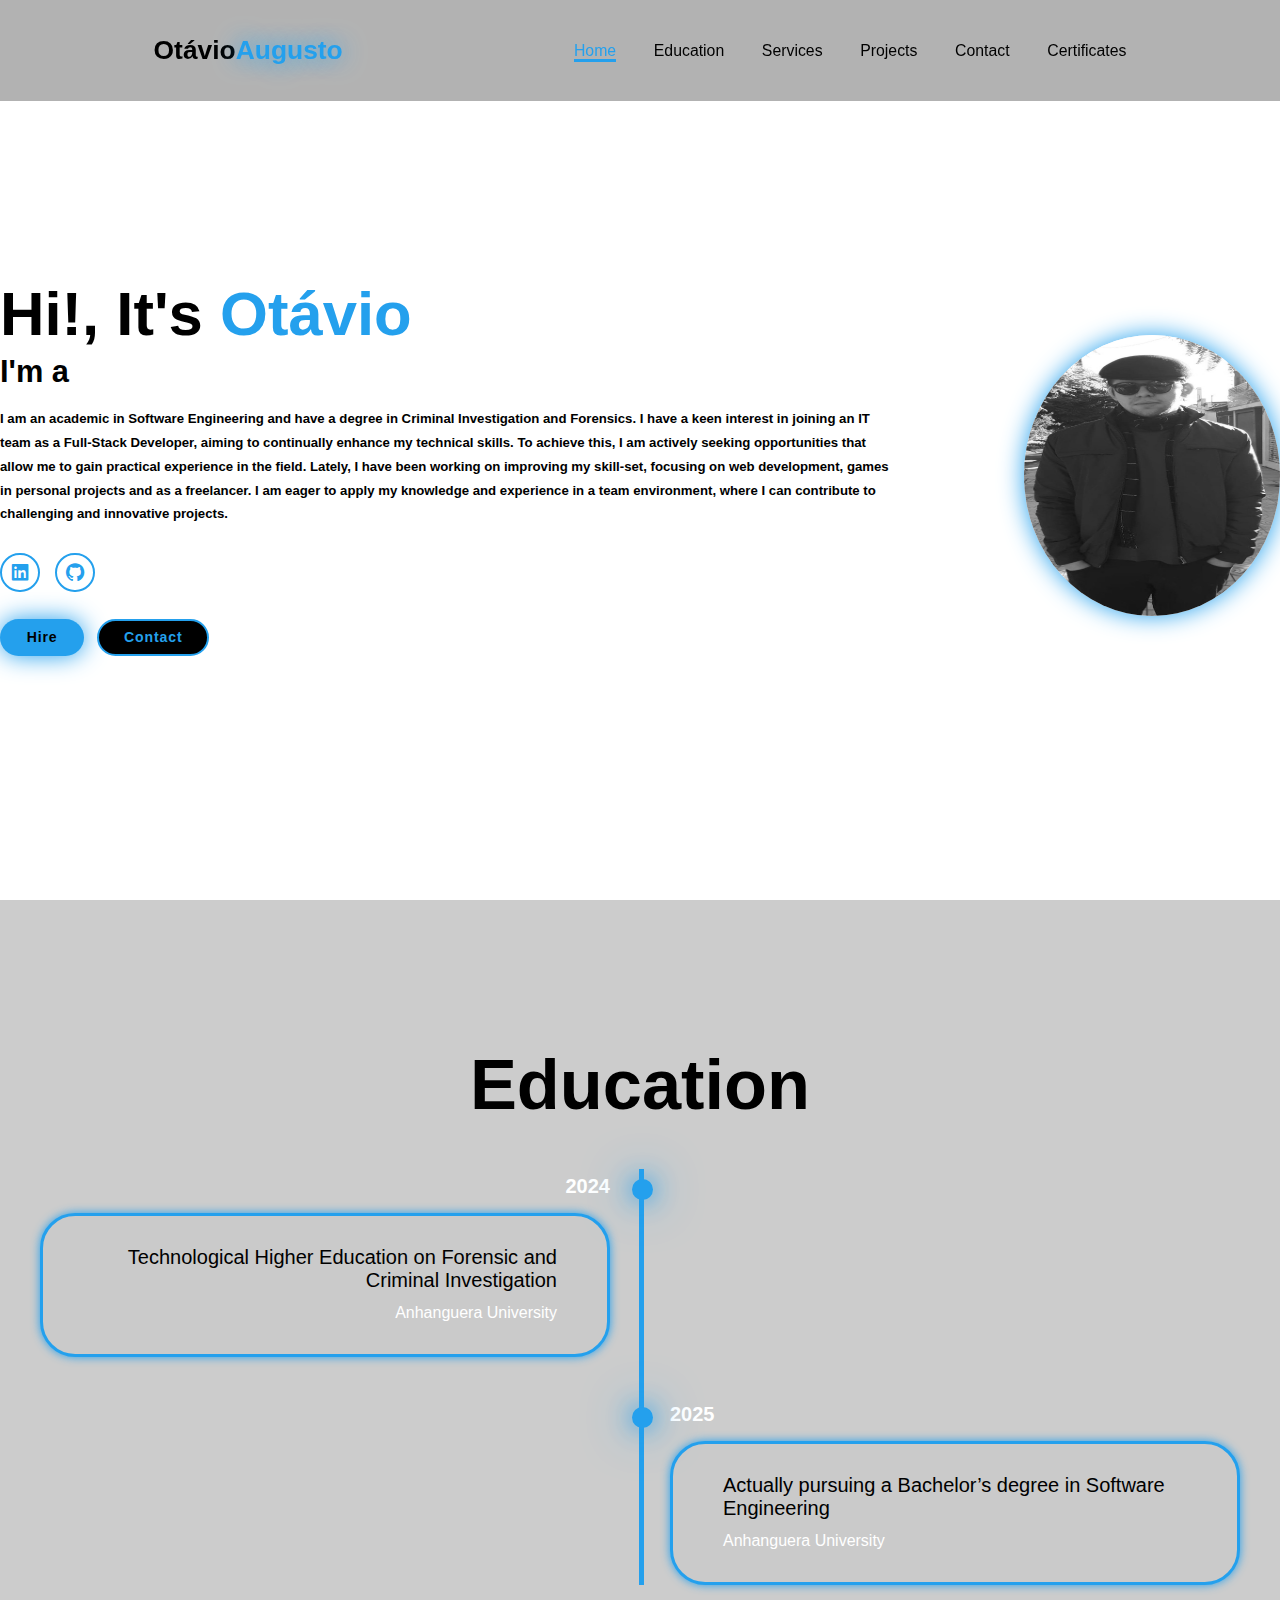
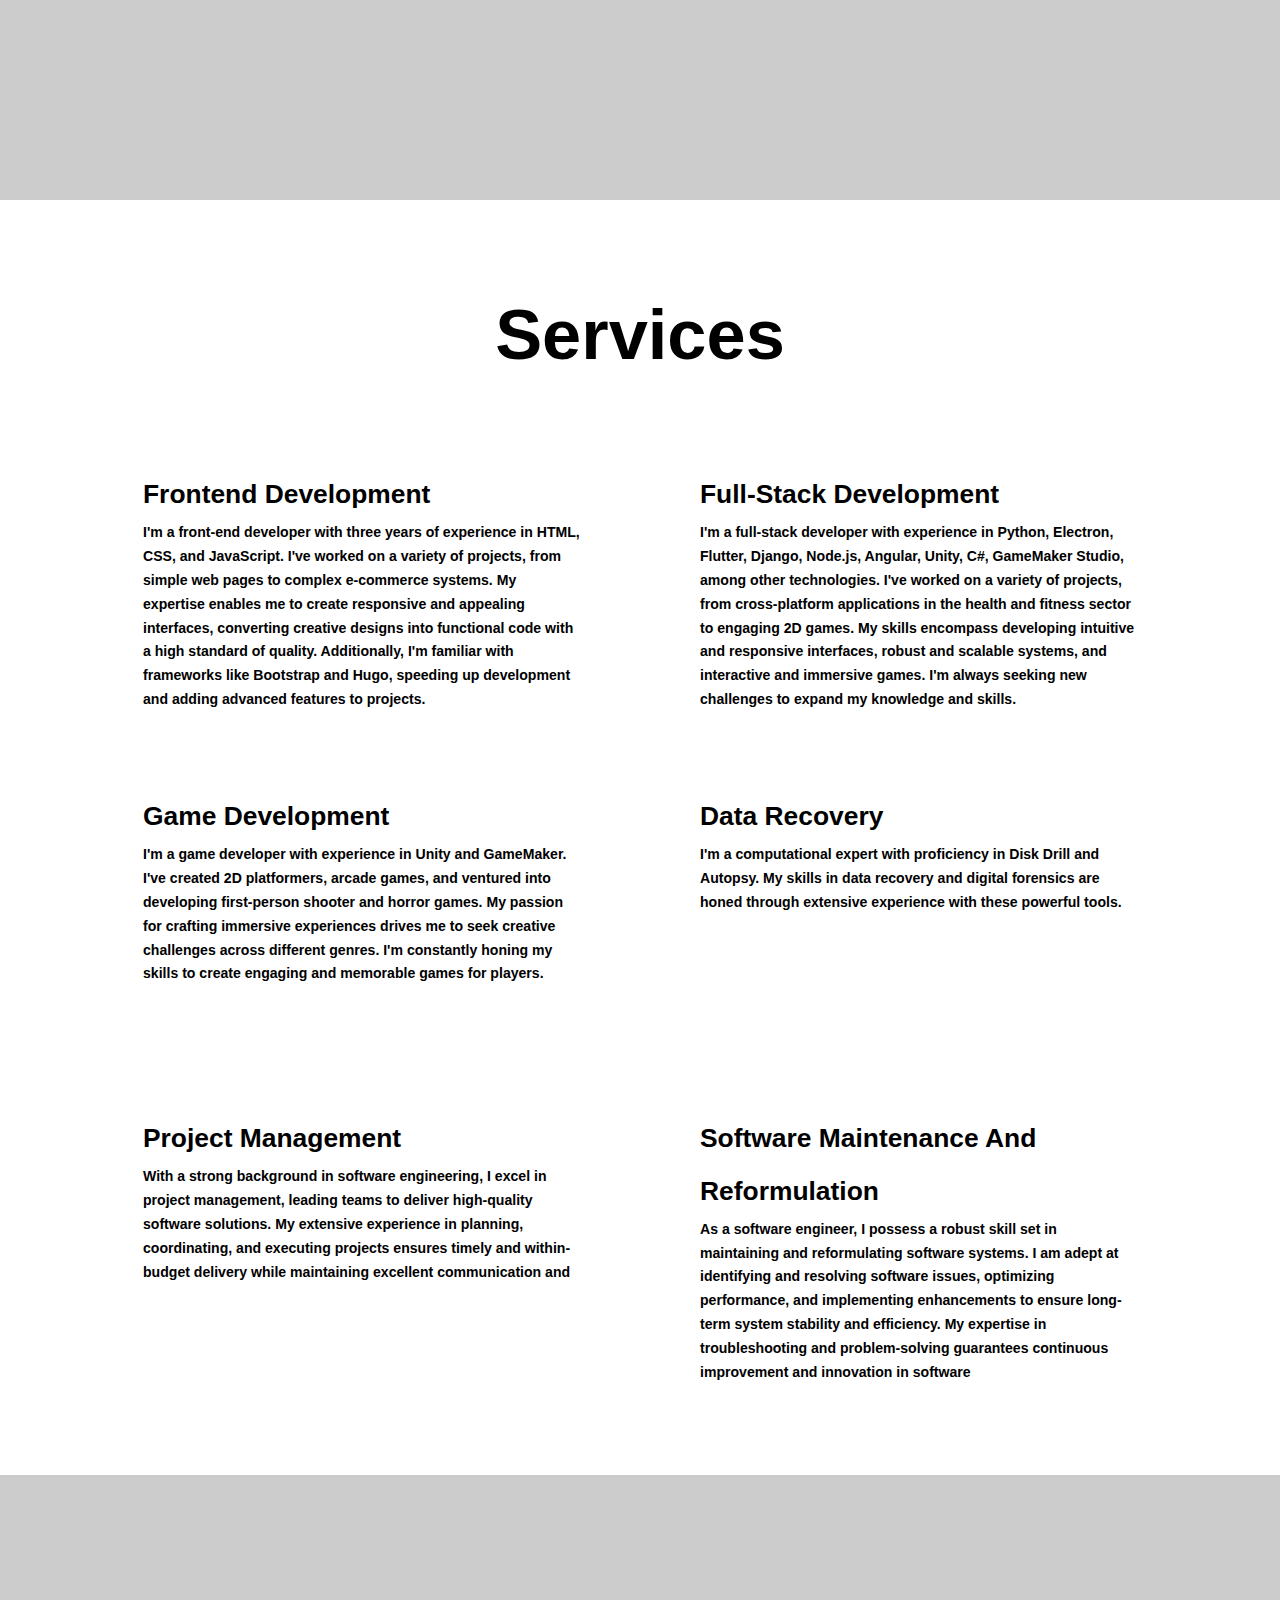
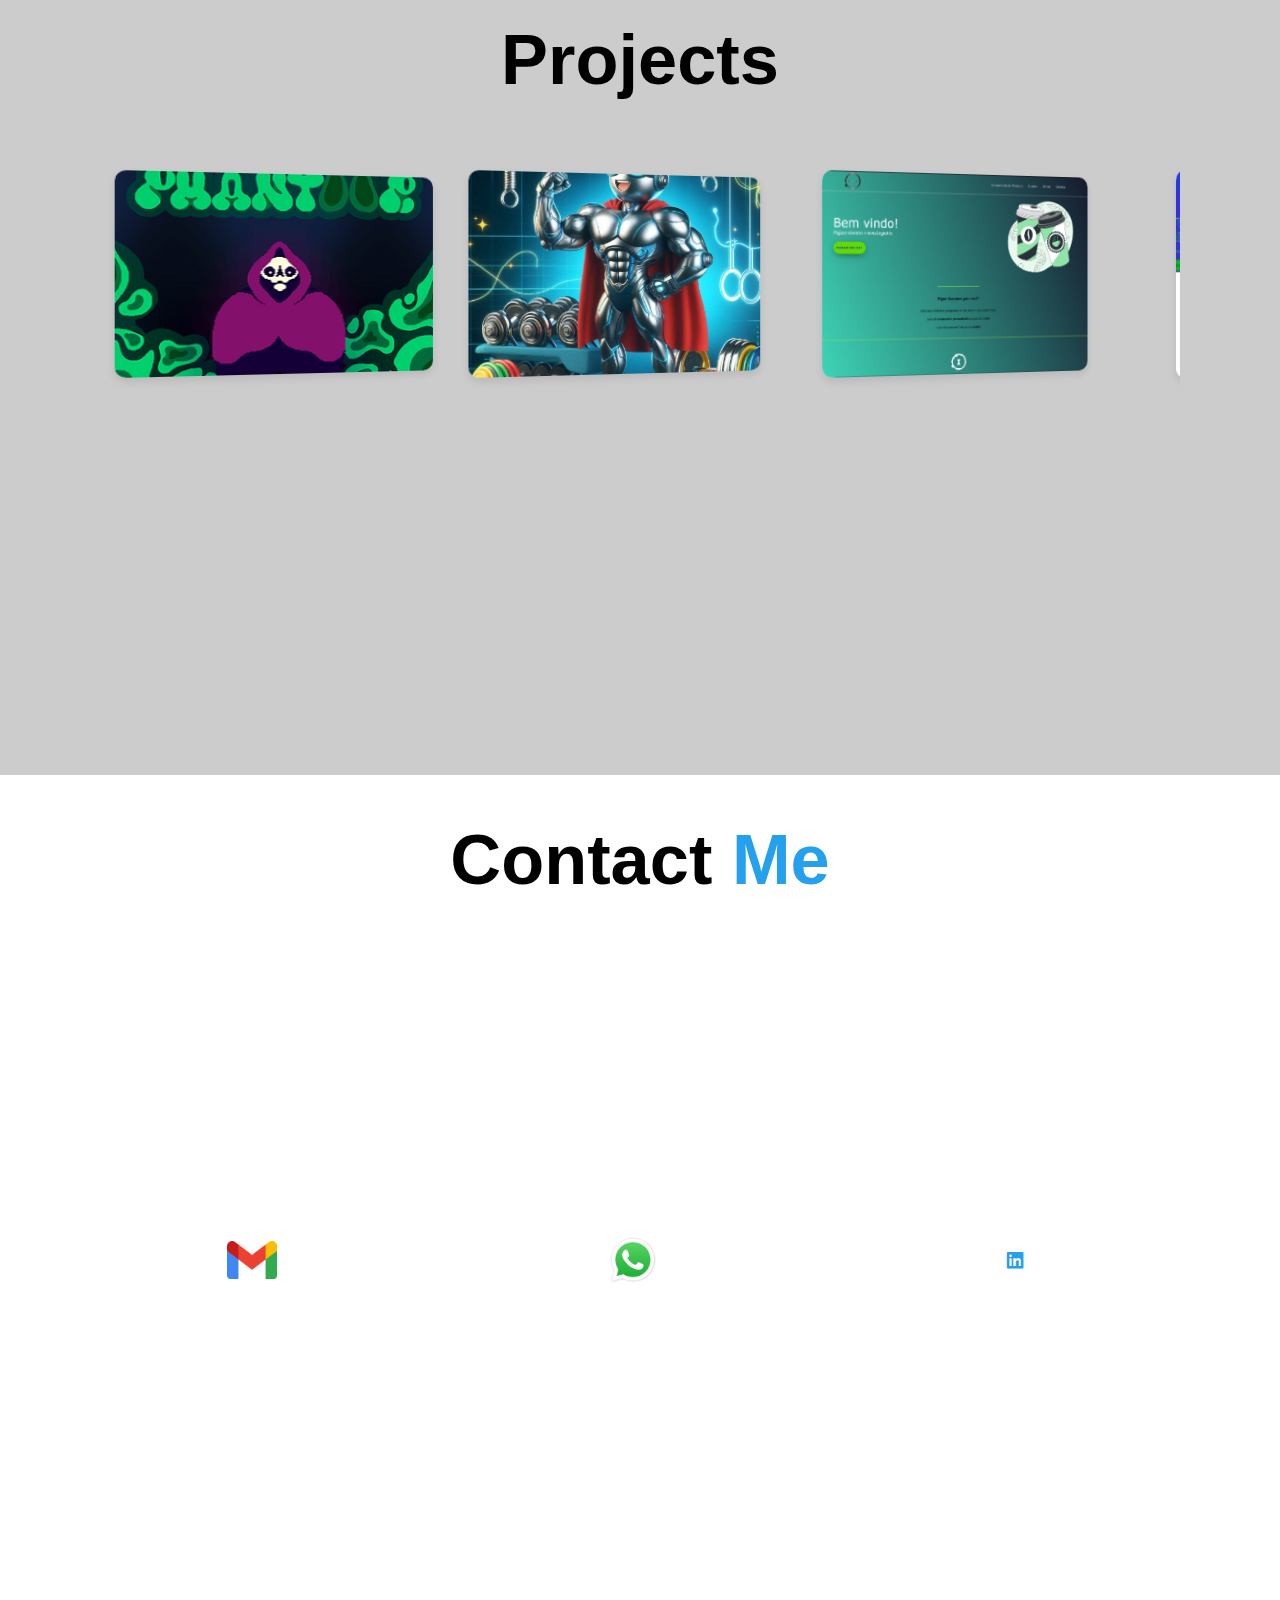
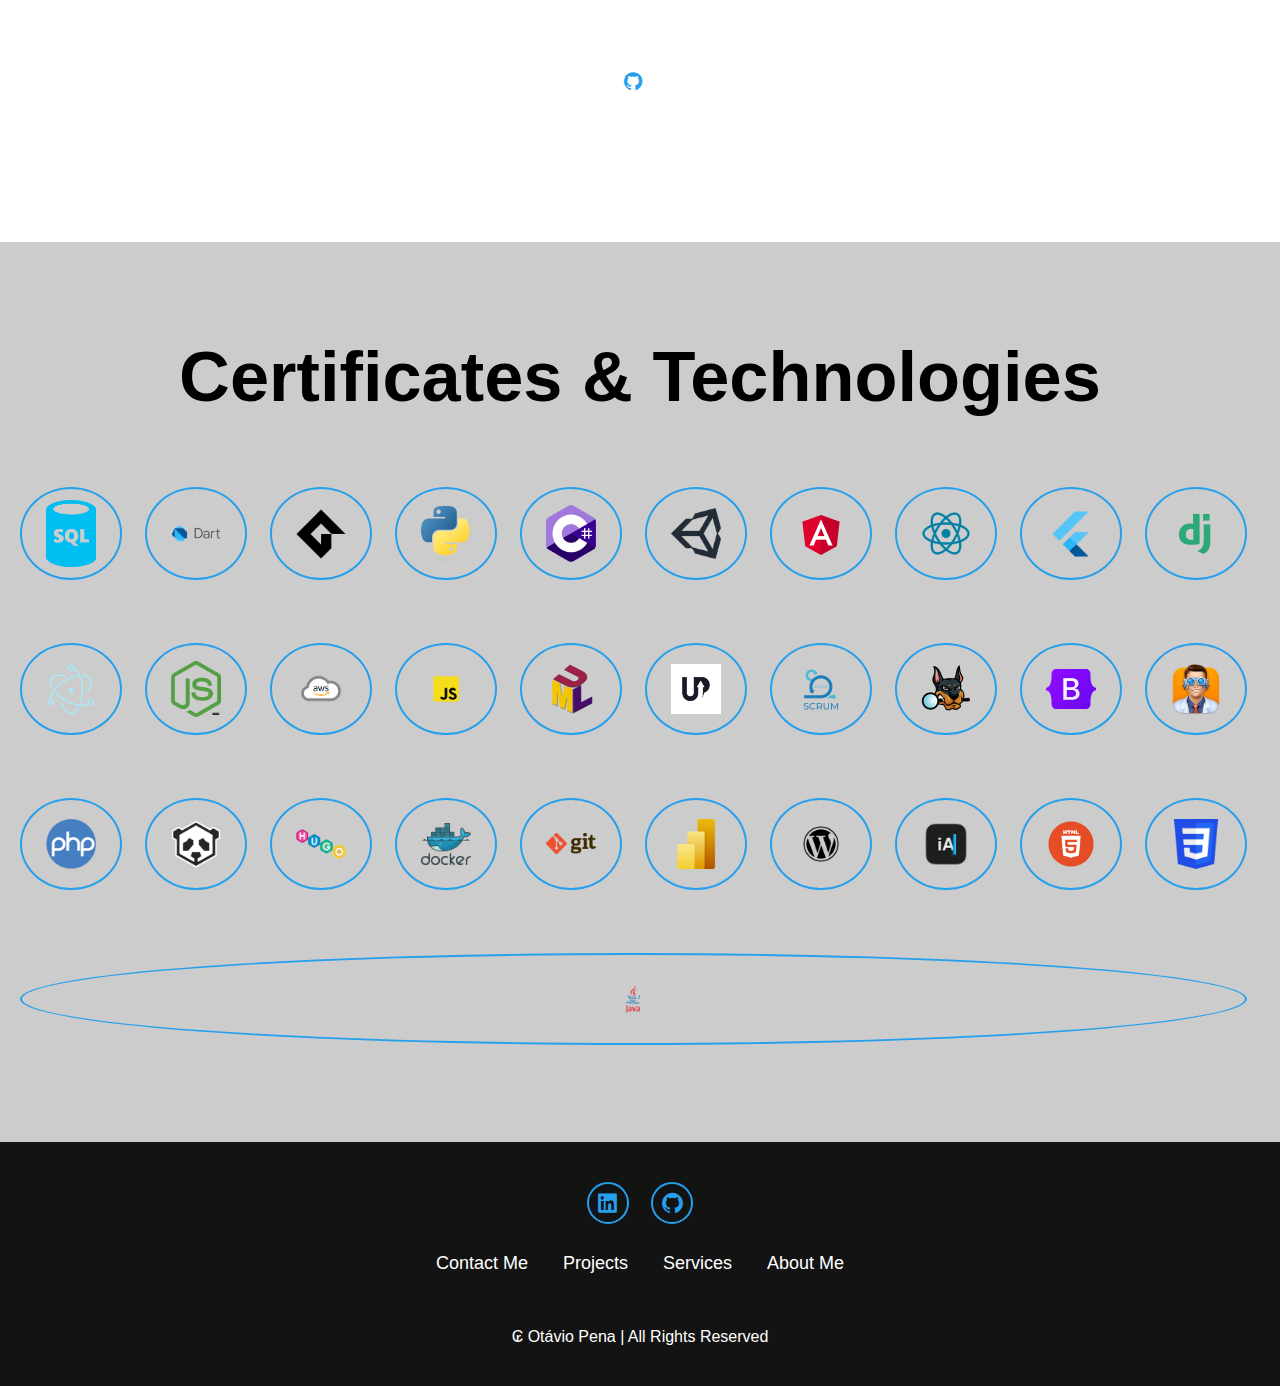
==== commit ea09ea3d: "new services" ====
--- a/index.html
+++ b/index.html
@@ -123,6 +123,29 @@
                     </p>
                 </div>
             </div>
+
+            <div class="service-box">
+                <div class="service-info">
+                    <h4>Project Management</h4>
+                    <p>With a strong background in software engineering, I excel in project management, 
+                        leading teams to deliver high-quality software solutions. 
+                        My extensive experience in planning, coordinating, and executing 
+                        projects ensures timely and within-budget delivery while maintaining excellent communication and 
+                    </p>
+                </div>
+            </div>
+
+            <div class="service-box">
+                <div class="service-info">
+                    <h4>Software Maintenance And Reformulation</h4>
+                    <p>As a software engineer, I possess a robust skill set in maintaining and reformulating software systems. 
+                        I am adept at identifying and resolving software issues, optimizing performance, and implementing enhancements to ensure
+                         long-term system stability and efficiency. My expertise in troubleshooting and 
+                         problem-solving guarantees continuous improvement and innovation in software 
+                    </p>
+                </div>
+            </div>
+
         </div>
     </section>
 
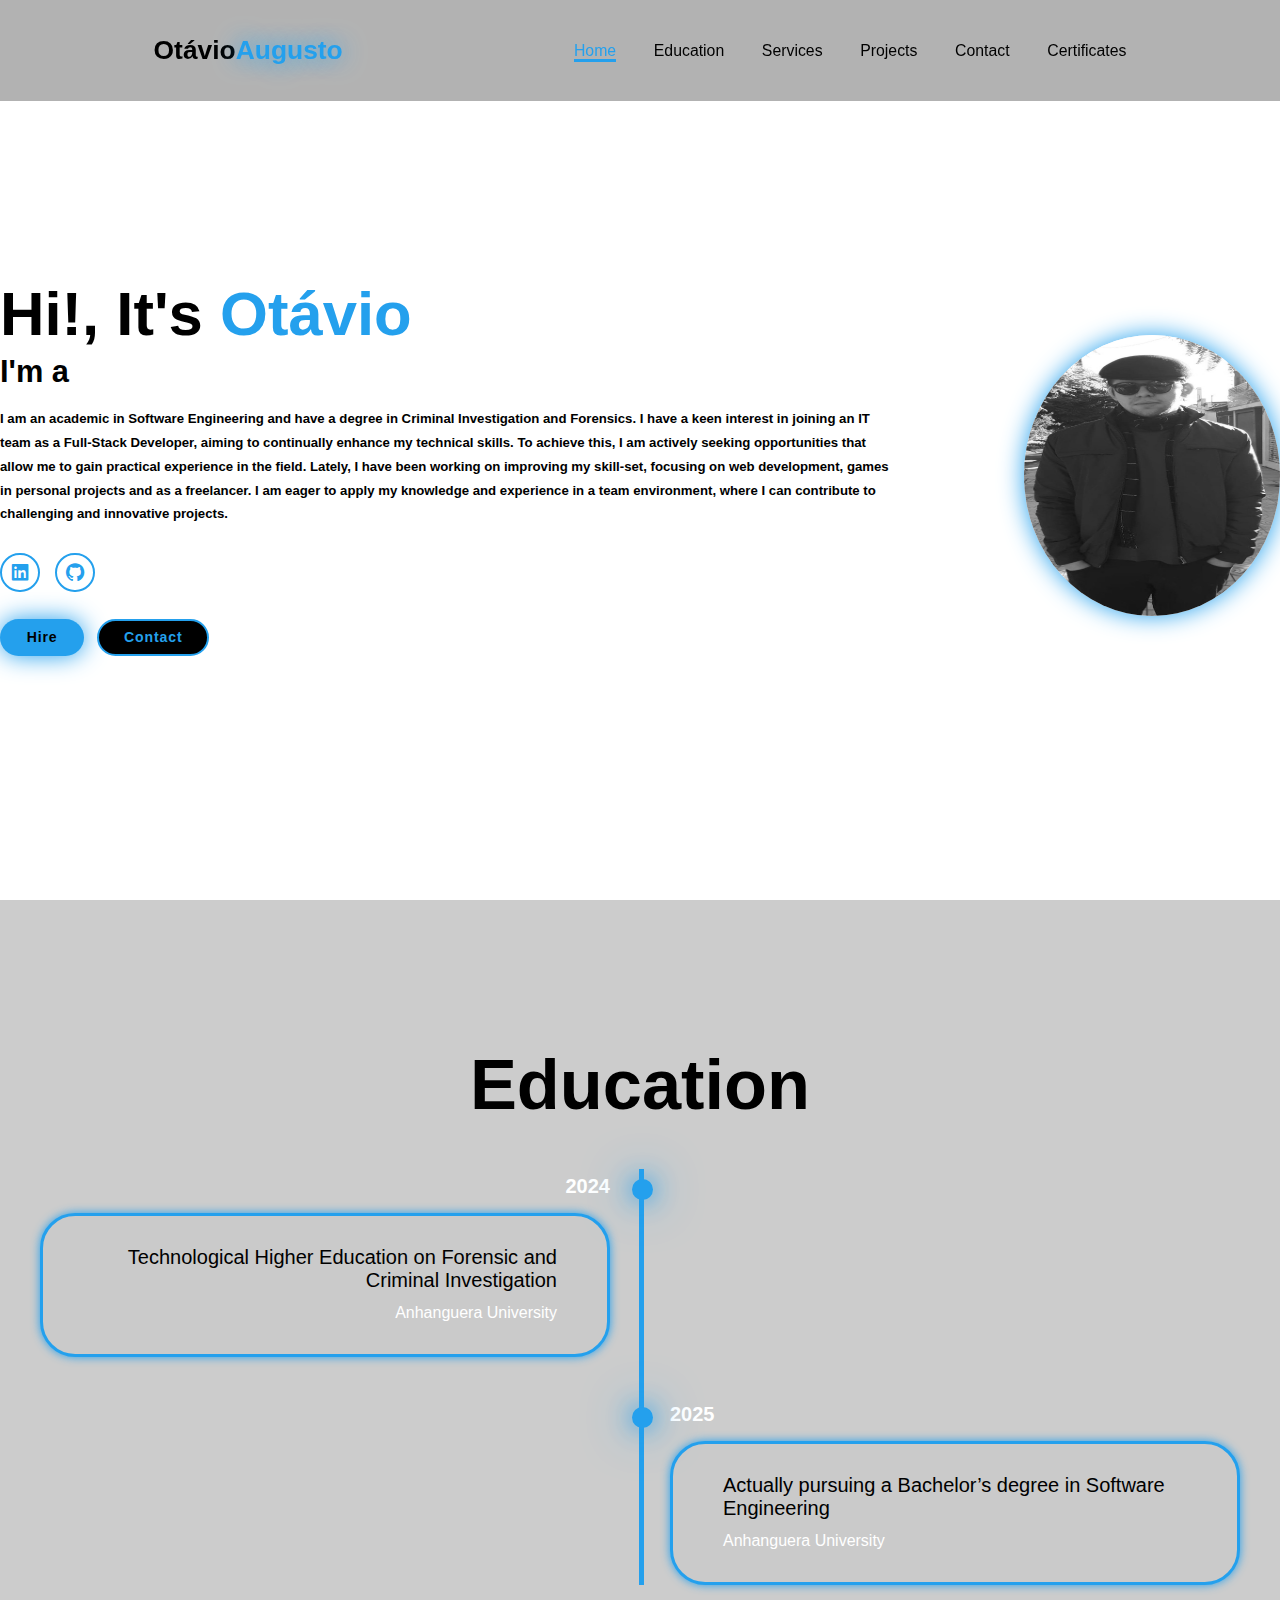
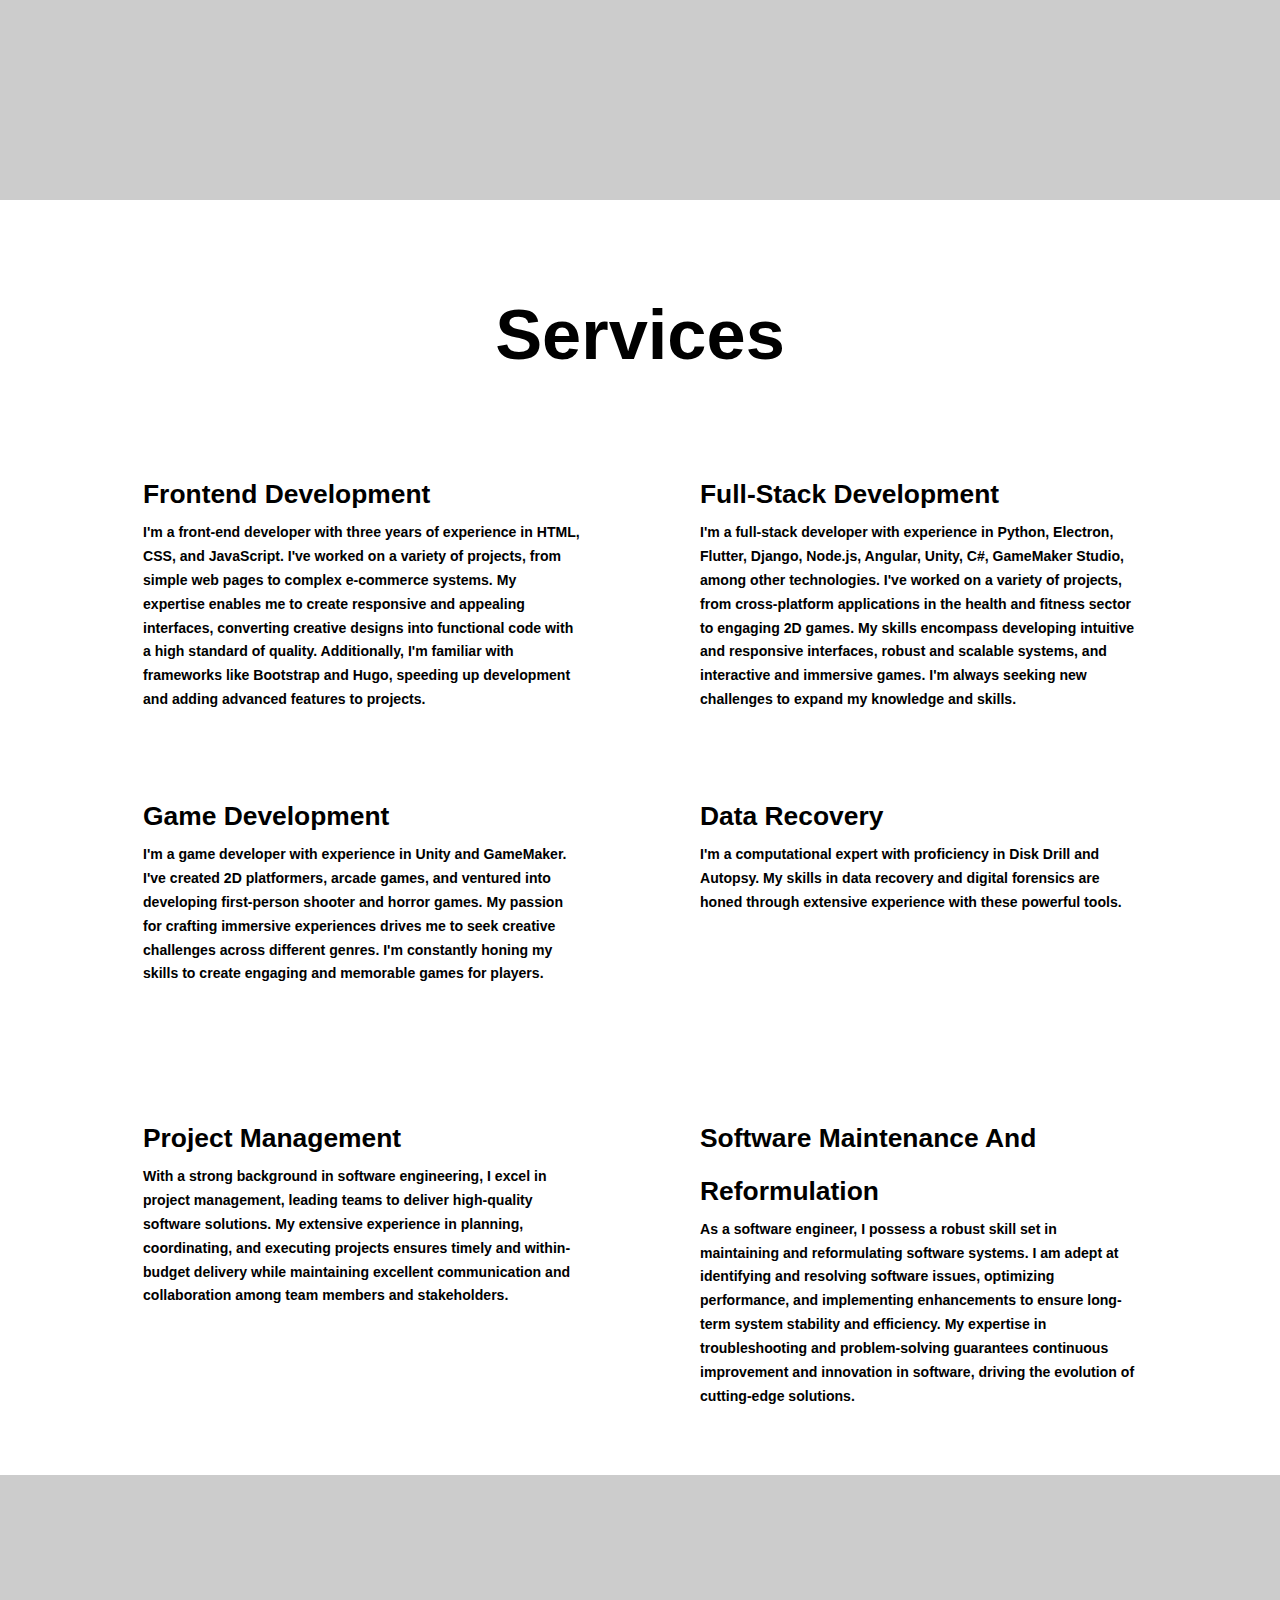
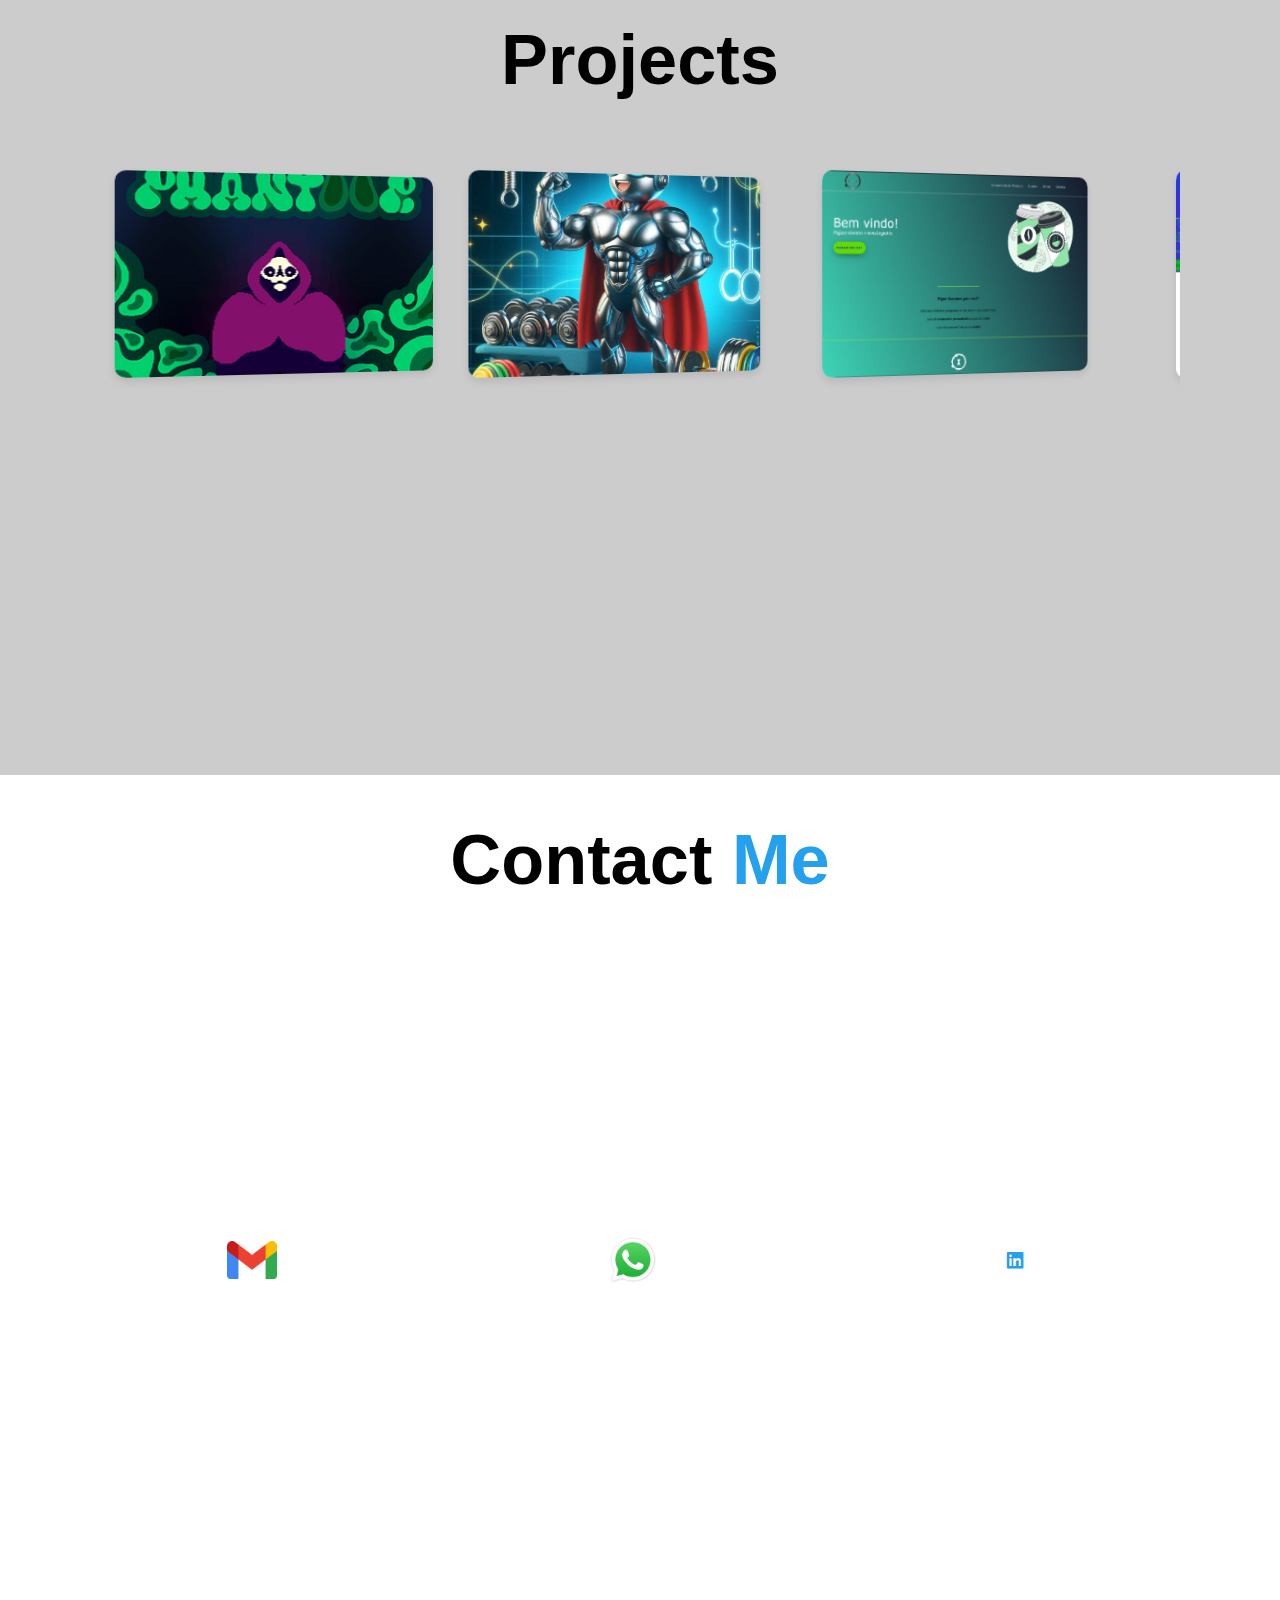
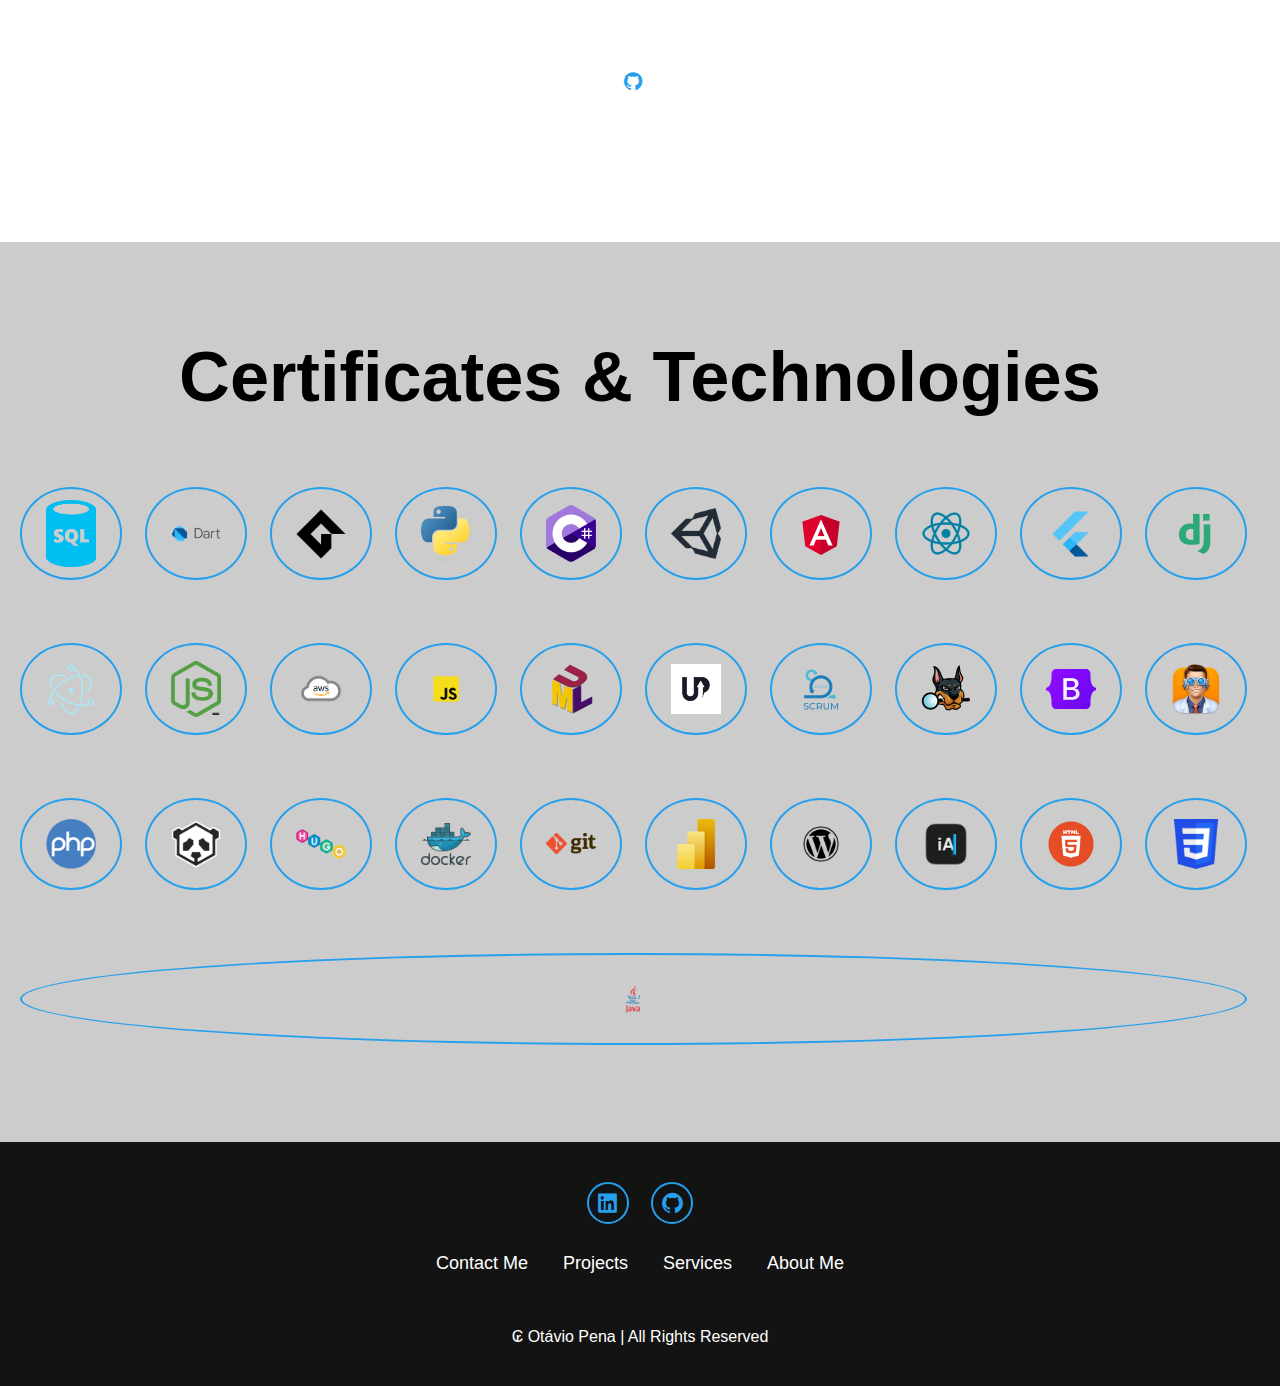
==== commit b4f217ed: "correcting the text of services" ====
--- a/index.html
+++ b/index.html
@@ -131,6 +131,7 @@
                         leading teams to deliver high-quality software solutions. 
                         My extensive experience in planning, coordinating, and executing 
                         projects ensures timely and within-budget delivery while maintaining excellent communication and 
+                        collaboration among team members and stakeholders.
                     </p>
                 </div>
             </div>
@@ -141,7 +142,8 @@
                     <p>As a software engineer, I possess a robust skill set in maintaining and reformulating software systems. 
                         I am adept at identifying and resolving software issues, optimizing performance, and implementing enhancements to ensure
                          long-term system stability and efficiency. My expertise in troubleshooting and 
-                         problem-solving guarantees continuous improvement and innovation in software 
+                         problem-solving guarantees continuous improvement and innovation in software, 
+                         driving the evolution of cutting-edge solutions. 
                     </p>
                 </div>
             </div>
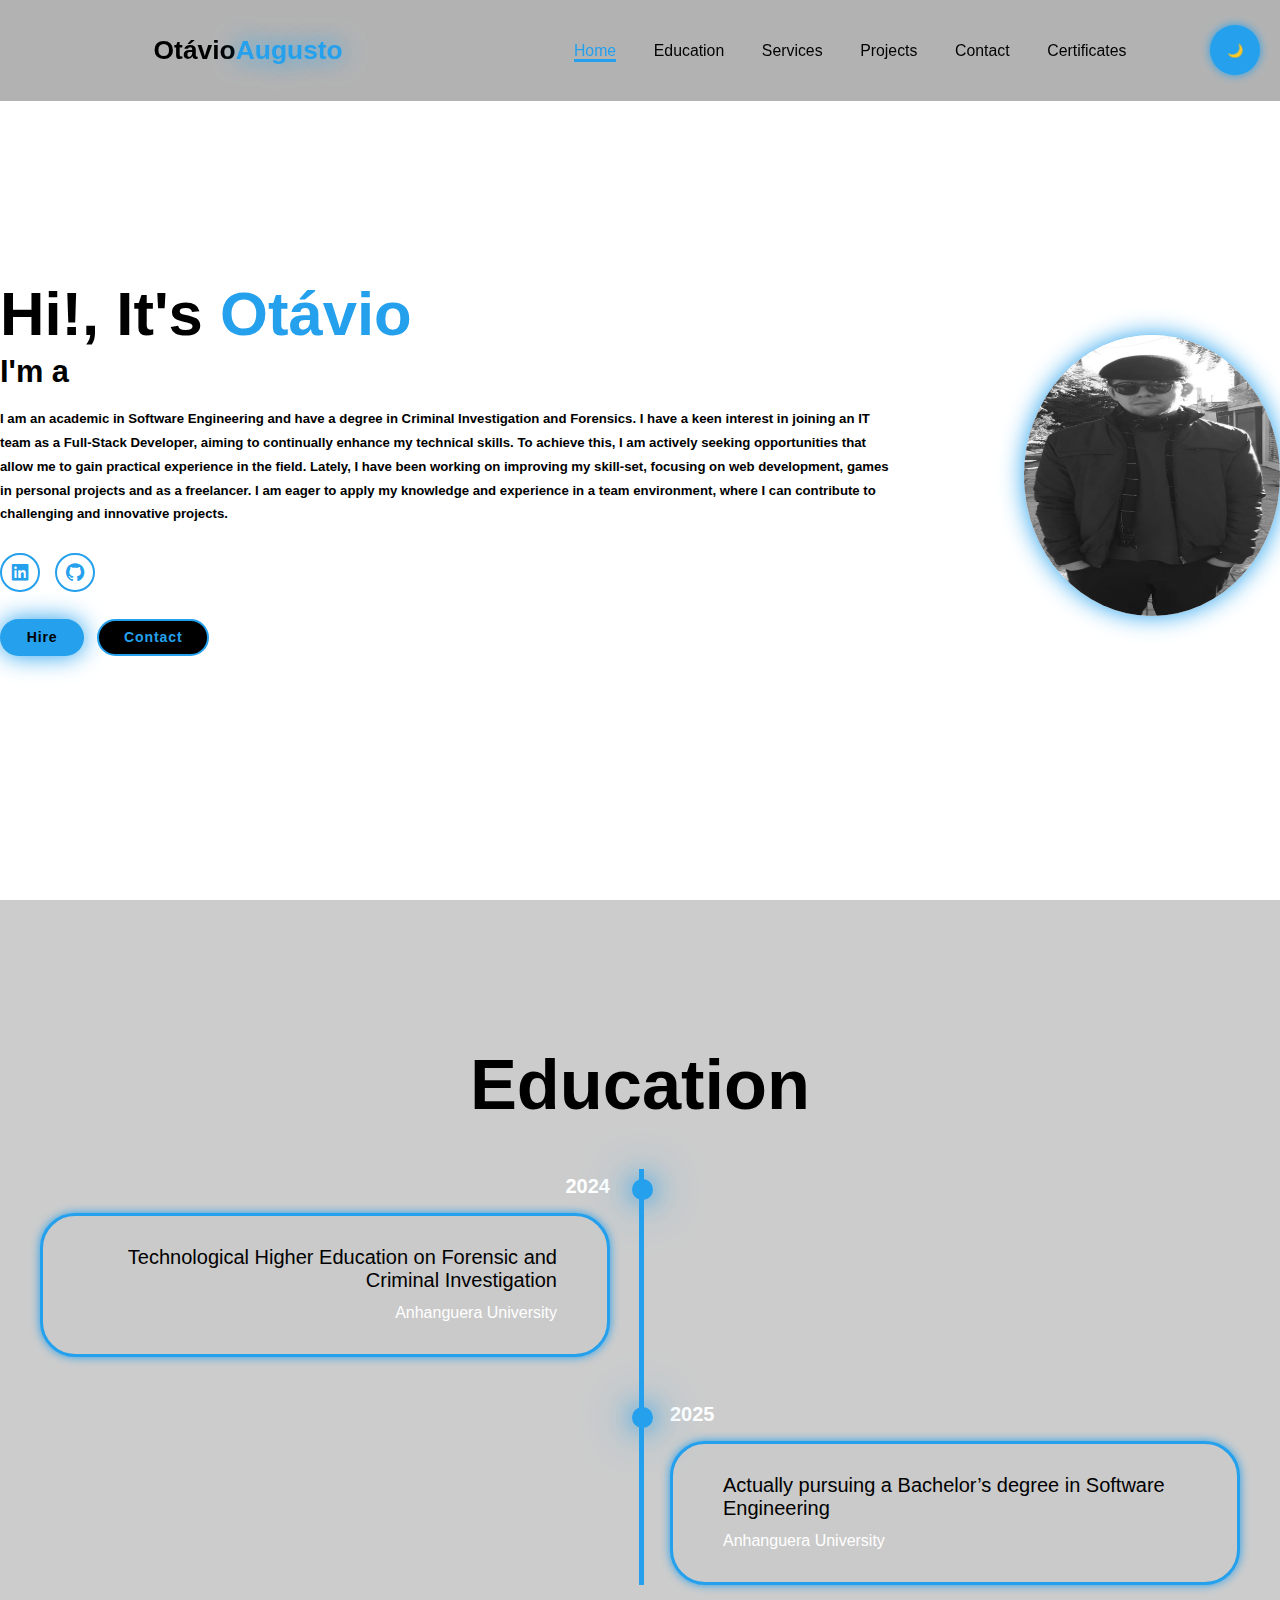
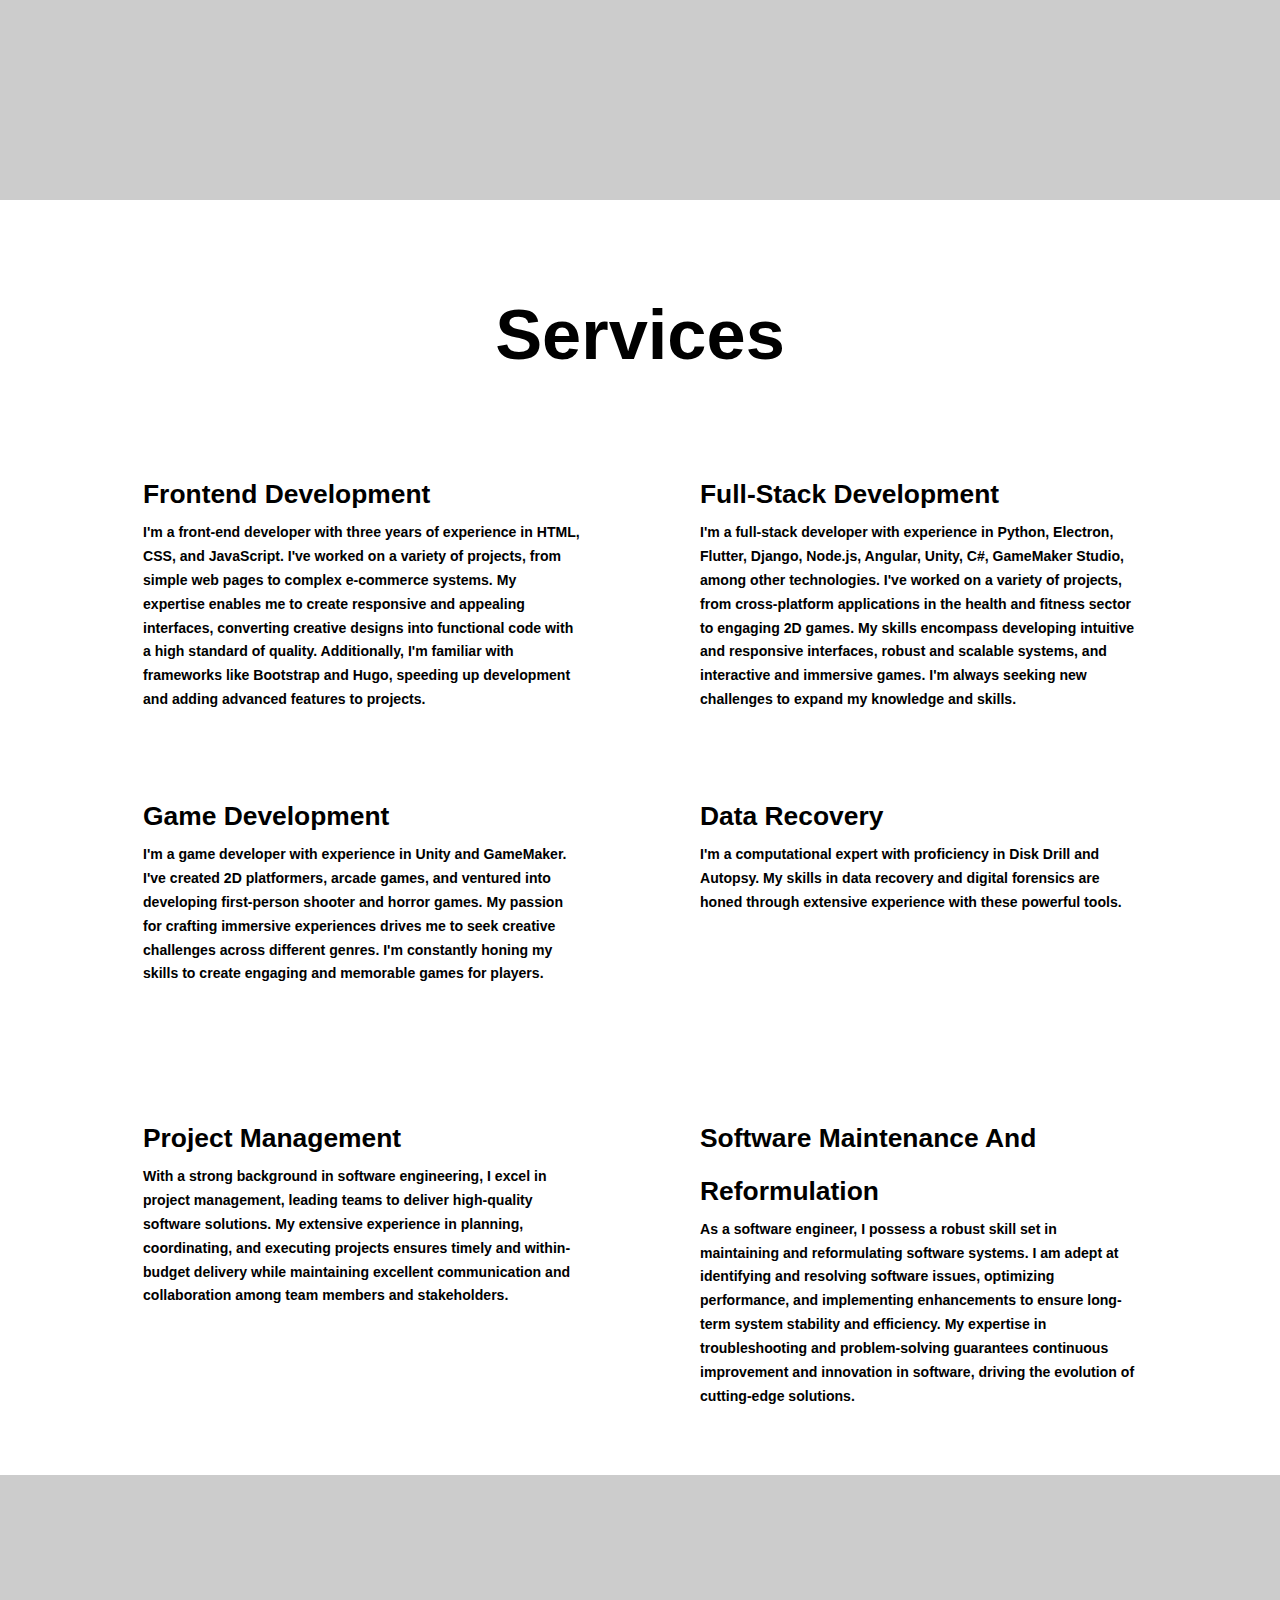
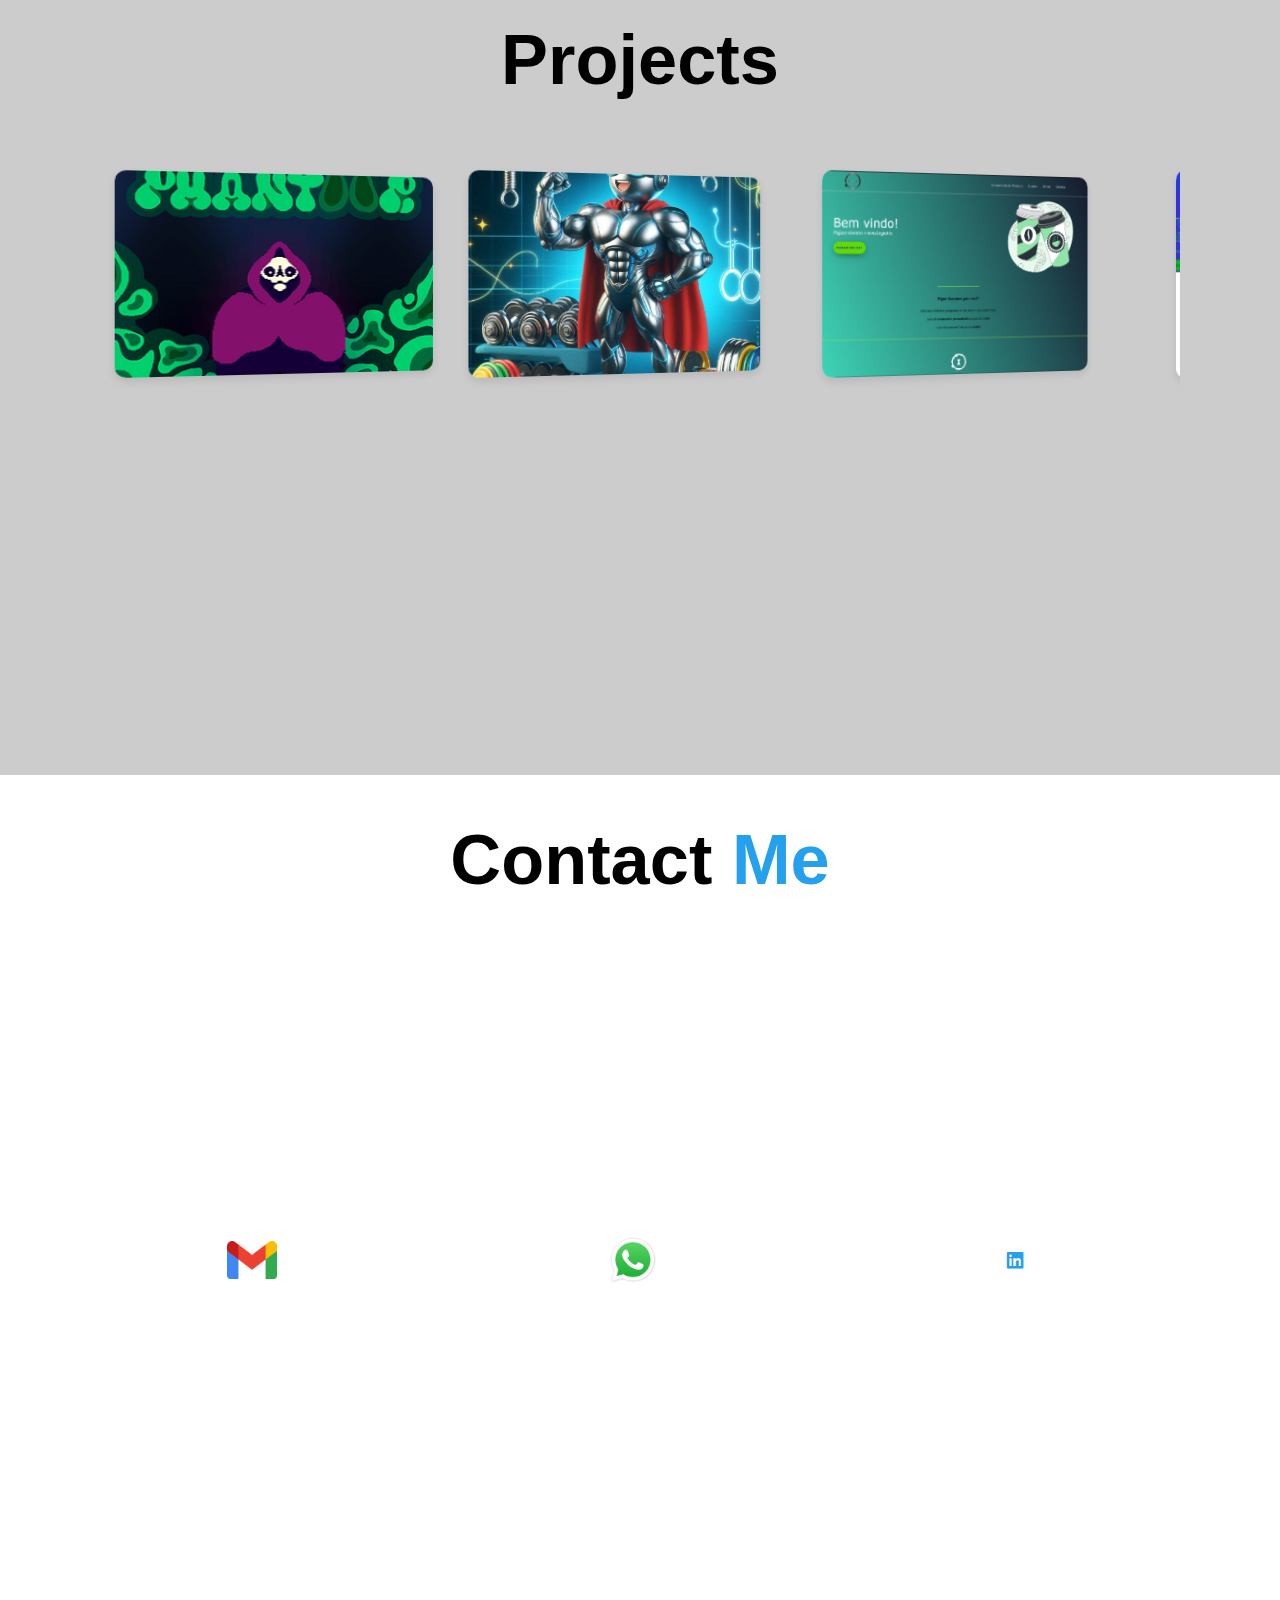
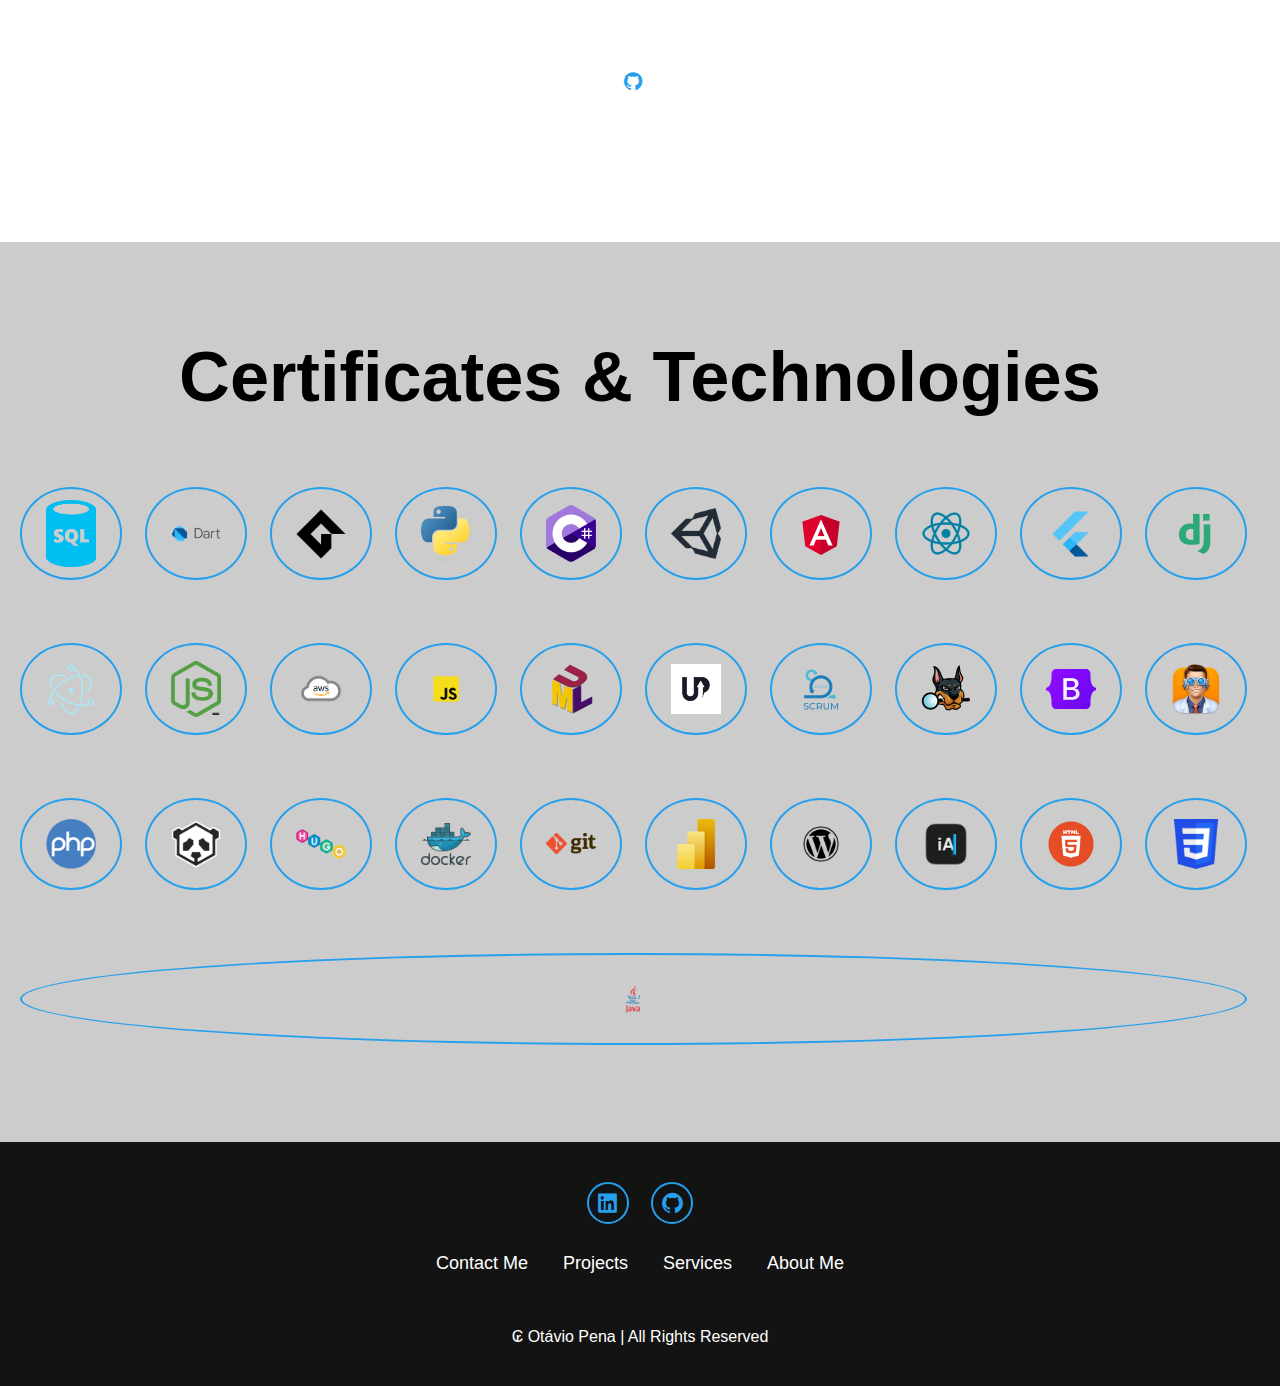
==== commit dda575ed: "dark mode finally added" ====
--- a/index.html
+++ b/index.html
@@ -7,10 +7,12 @@
     <link rel="shortcut icon" href="favicon.ico">
     <title>Portfolio_Otávio_Augusto</title>
     <link href='https://unpkg.com/boxicons@2.1.4/css/boxicons.min.css' rel='stylesheet'>
+    
 </head>
 <body>
     <header class="header">
         <a href="#home" class="logo">Otávio<span>Augusto</span></a>
+        <button id="theme-toggle" class="theme-toggle">🌙</button>
         <i class='bx bx-menu' id="menu-icon"></i>
         
 
--- a/style.css
+++ b/style.css
@@ -487,9 +487,72 @@
 }
 
 
-
-
-
+.theme-toggle {
+    position: fixed;
+    top: 25px;
+    right: 20px;
+    background-color: var(--main-color);
+    color: white;
+    border: none;
+    border-radius: 50%;
+    width: 50px;
+    height: 50px;
+    font-size: 1.5rem;
+    cursor: pointer;
+    box-shadow: 0 0 10px var(--main-color);
+    transition: background-color 0.3s ease, transform 0.3s ease;
+}
+
+.theme-toggle:hover {
+    transform: scale(1.1);
+}
+
+
+/* dark button */
+/* Modo escuro */
+body.dark-mode {
+    --bg-color: #131313;
+    --second-bg-color: #e4d6d6;
+    --text-color: #24a0ed; /* Cor branca para o texto */
+    --main-color: #24a0ed; /* Azul para elementos destacados */
+    background-color: var(--bg-color);
+    color: var(--text-color);
+}
+
+/* Ajustar textos específicos no modo escuro */
+body.dark-mode .header .logo,
+body.dark-mode .navbar a,
+body.dark-mode .home-content h1,
+body.dark-mode .home-content h3,
+body.dark-mode .home-content p,
+body.dark-mode .services h2,
+body.dark-mode .service-info h4,
+body.dark-mode .service-info p,
+body.dark-mode .projects,
+body.dark-mode .certificates,
+body.dark-mode .footer p,
+body.dark-mode .footer ul li a {
+    color: var(--text-color); /* Branco para textos */
+}
+
+/* Ajustar links e elementos destacados no modo escuro */
+body.dark-mode .navbar a:hover,
+body.dark-mode .navbar a.active,
+body.dark-mode .footer ul li a:hover {
+    color: var(--main-color); /* Azul para links destacados */
+    border-bottom: 3px solid var(--main-color);
+}
+
+/* Ajustar botões no modo escuro */
+body.dark-mode .btn {
+    color: var(--text-color);
+    background: var(--main-color);
+}
+
+body.dark-mode .btn:hover {
+    color: var(--bg-color);
+    background: var(--text-color);
+}
 
 
 
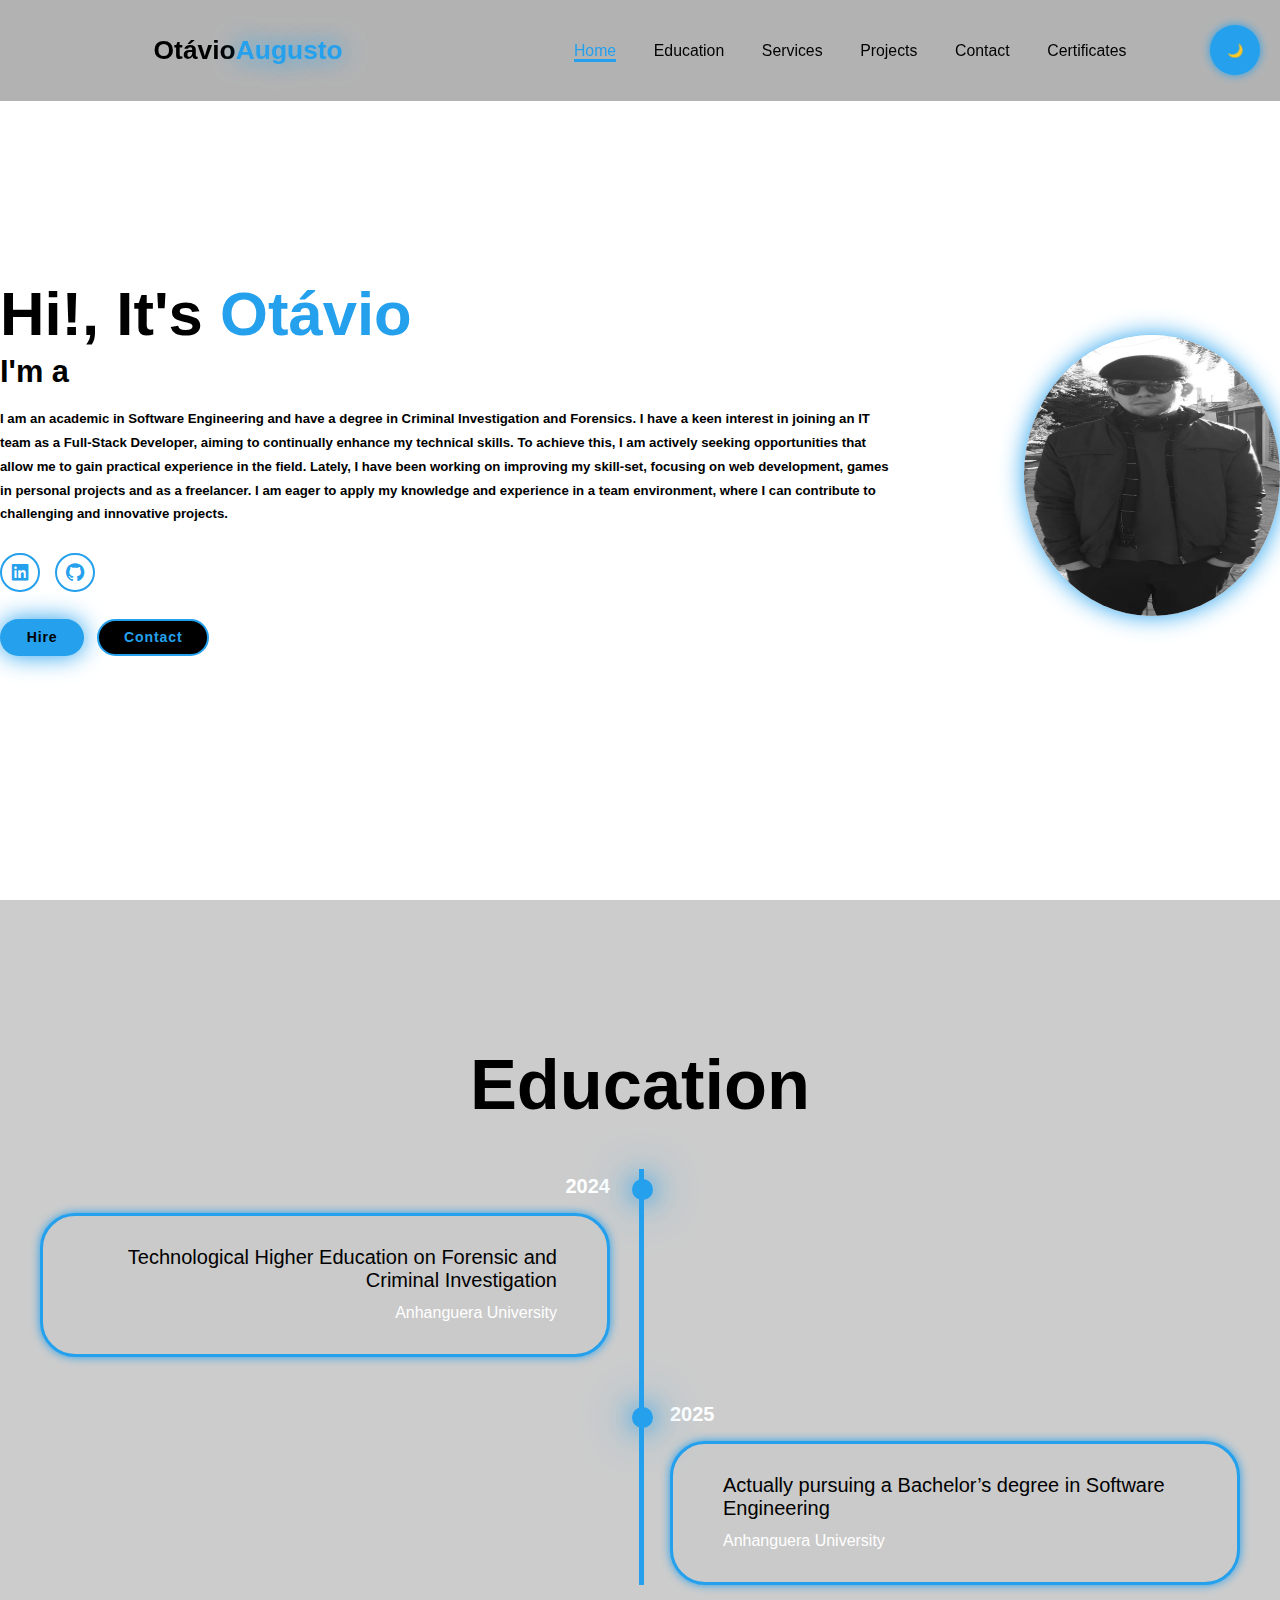
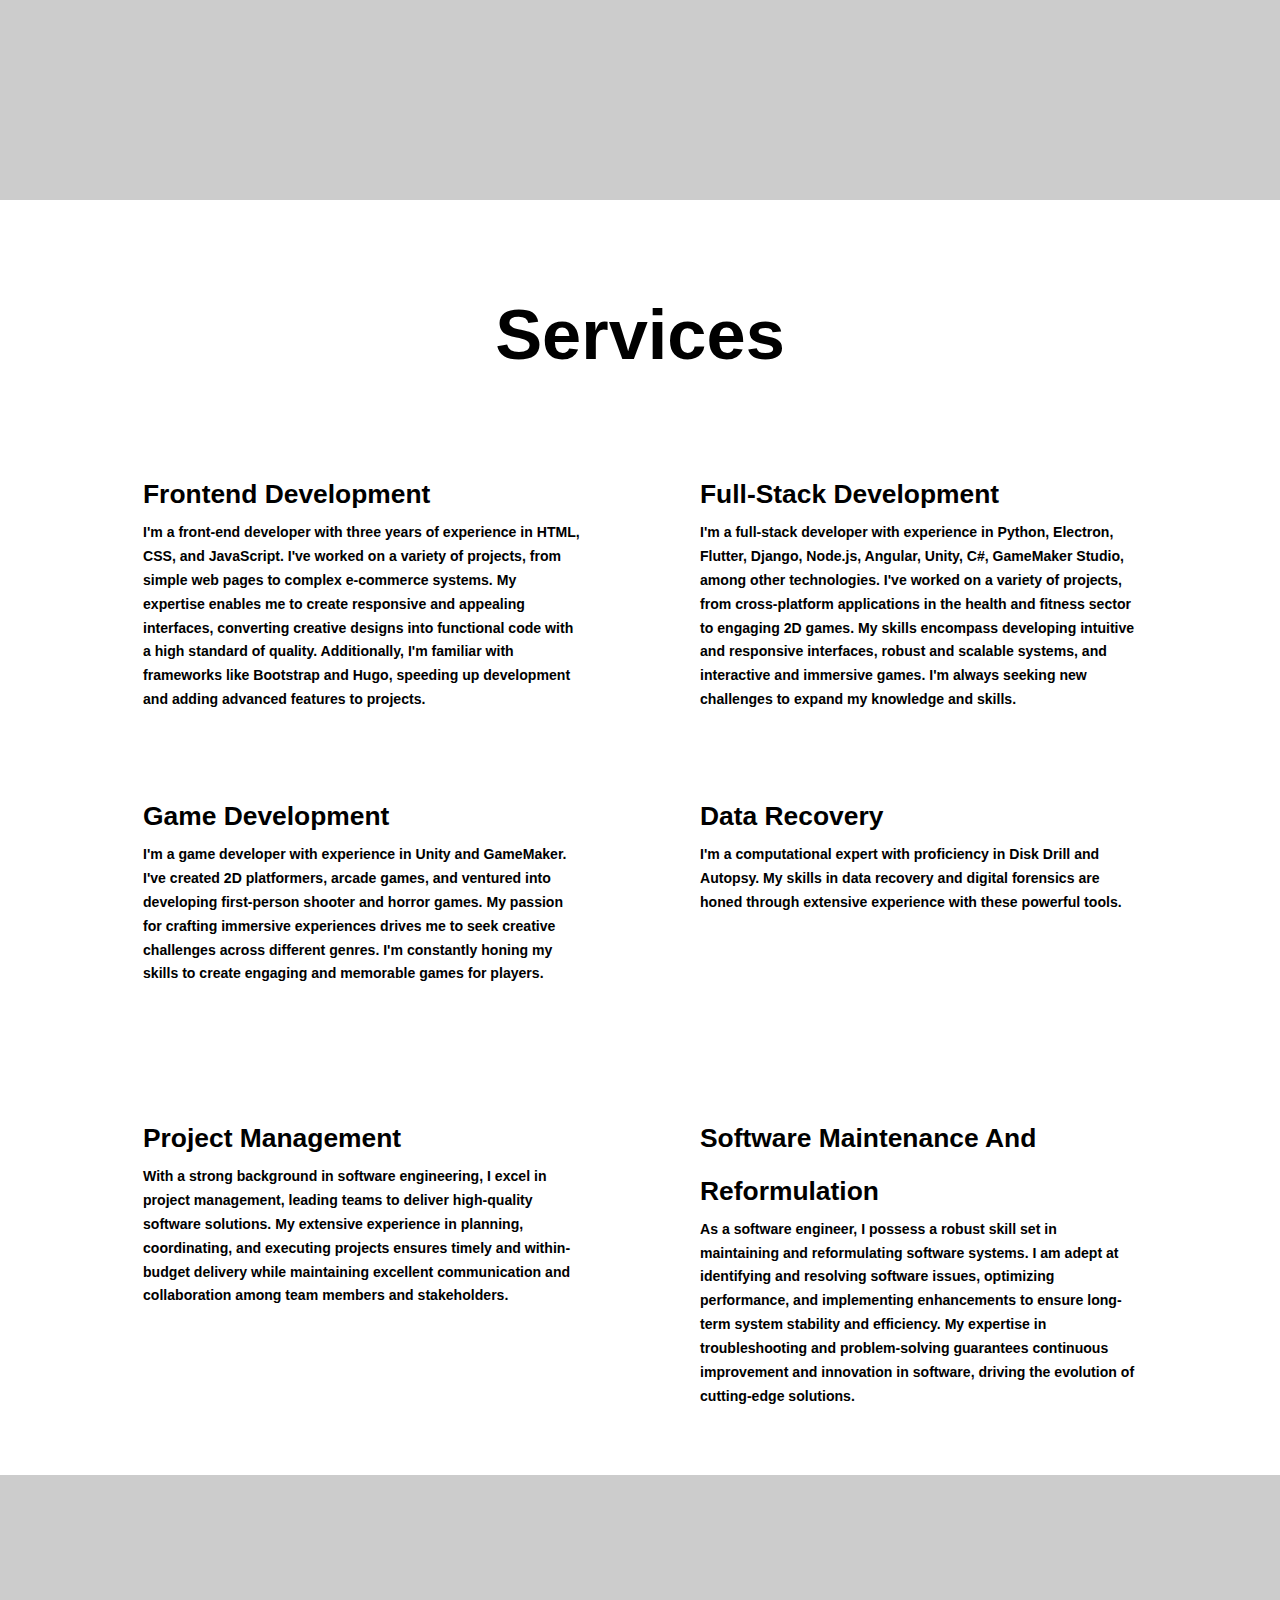
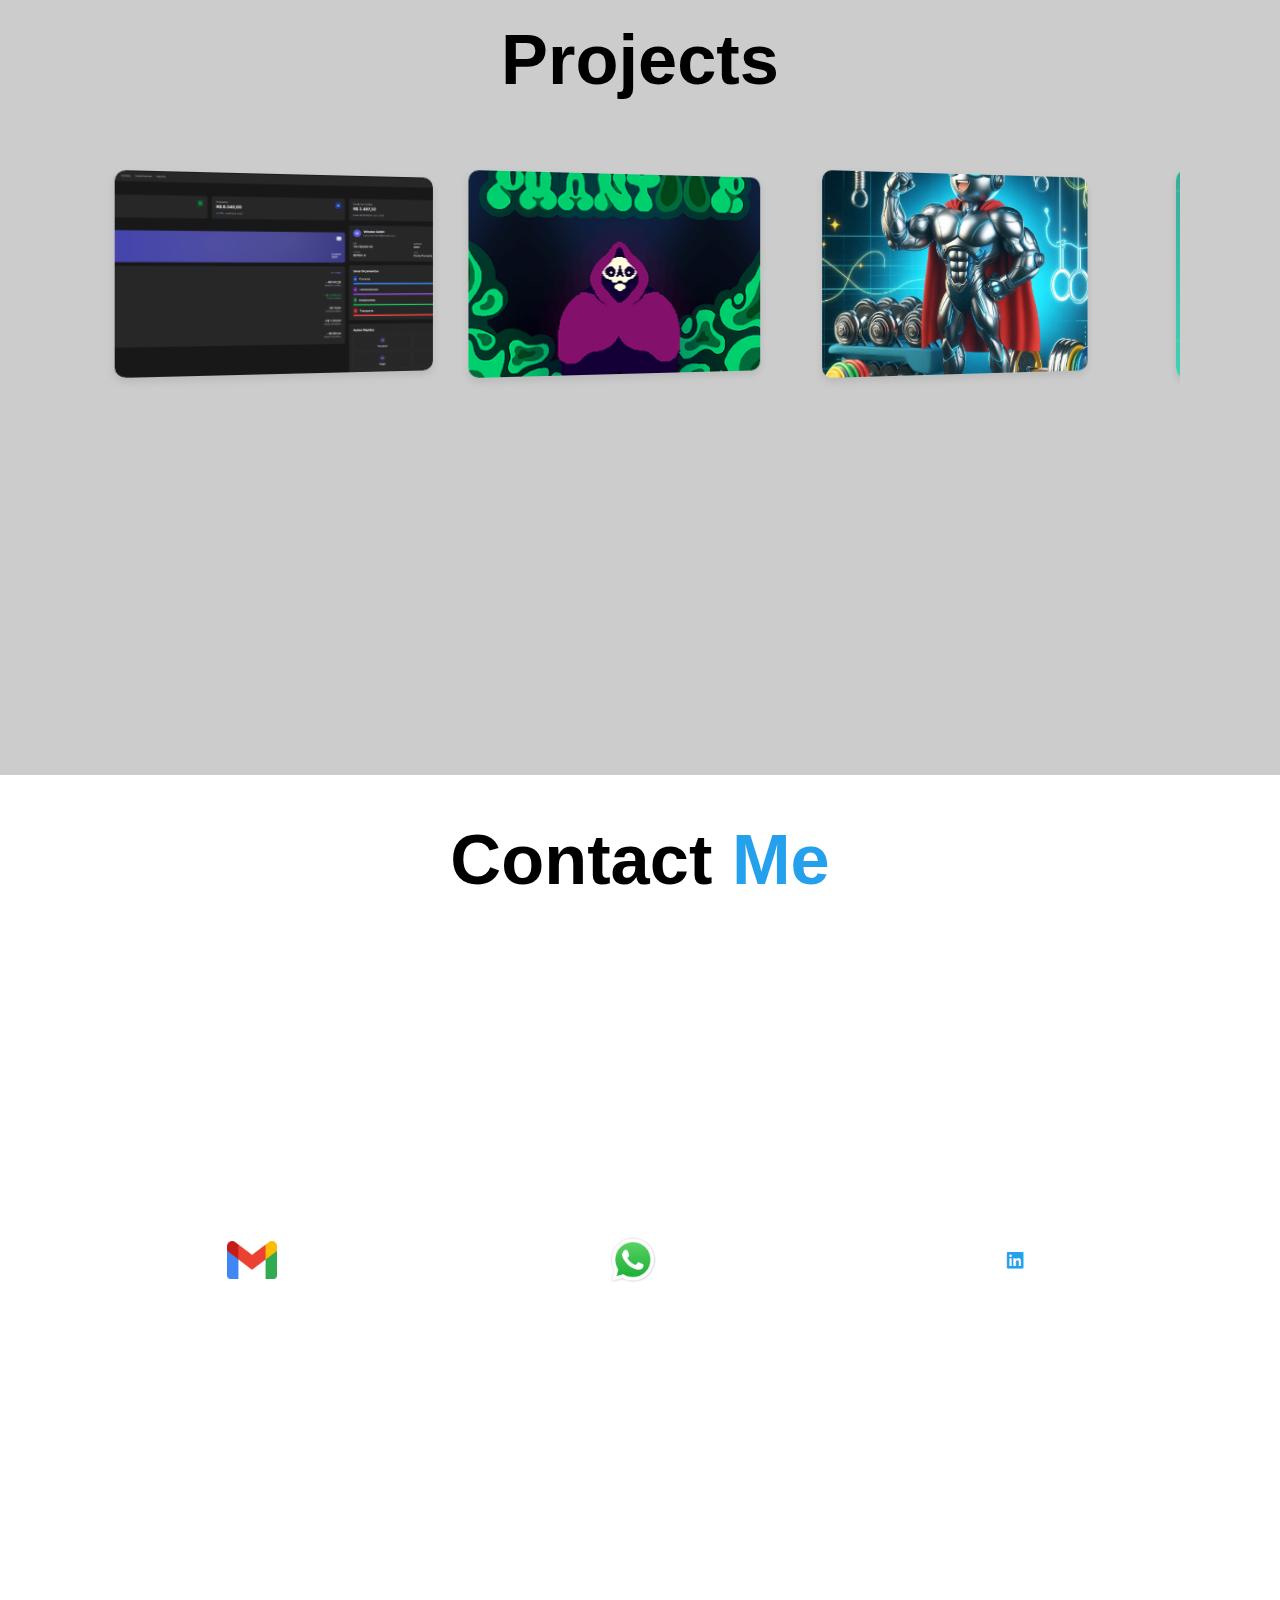
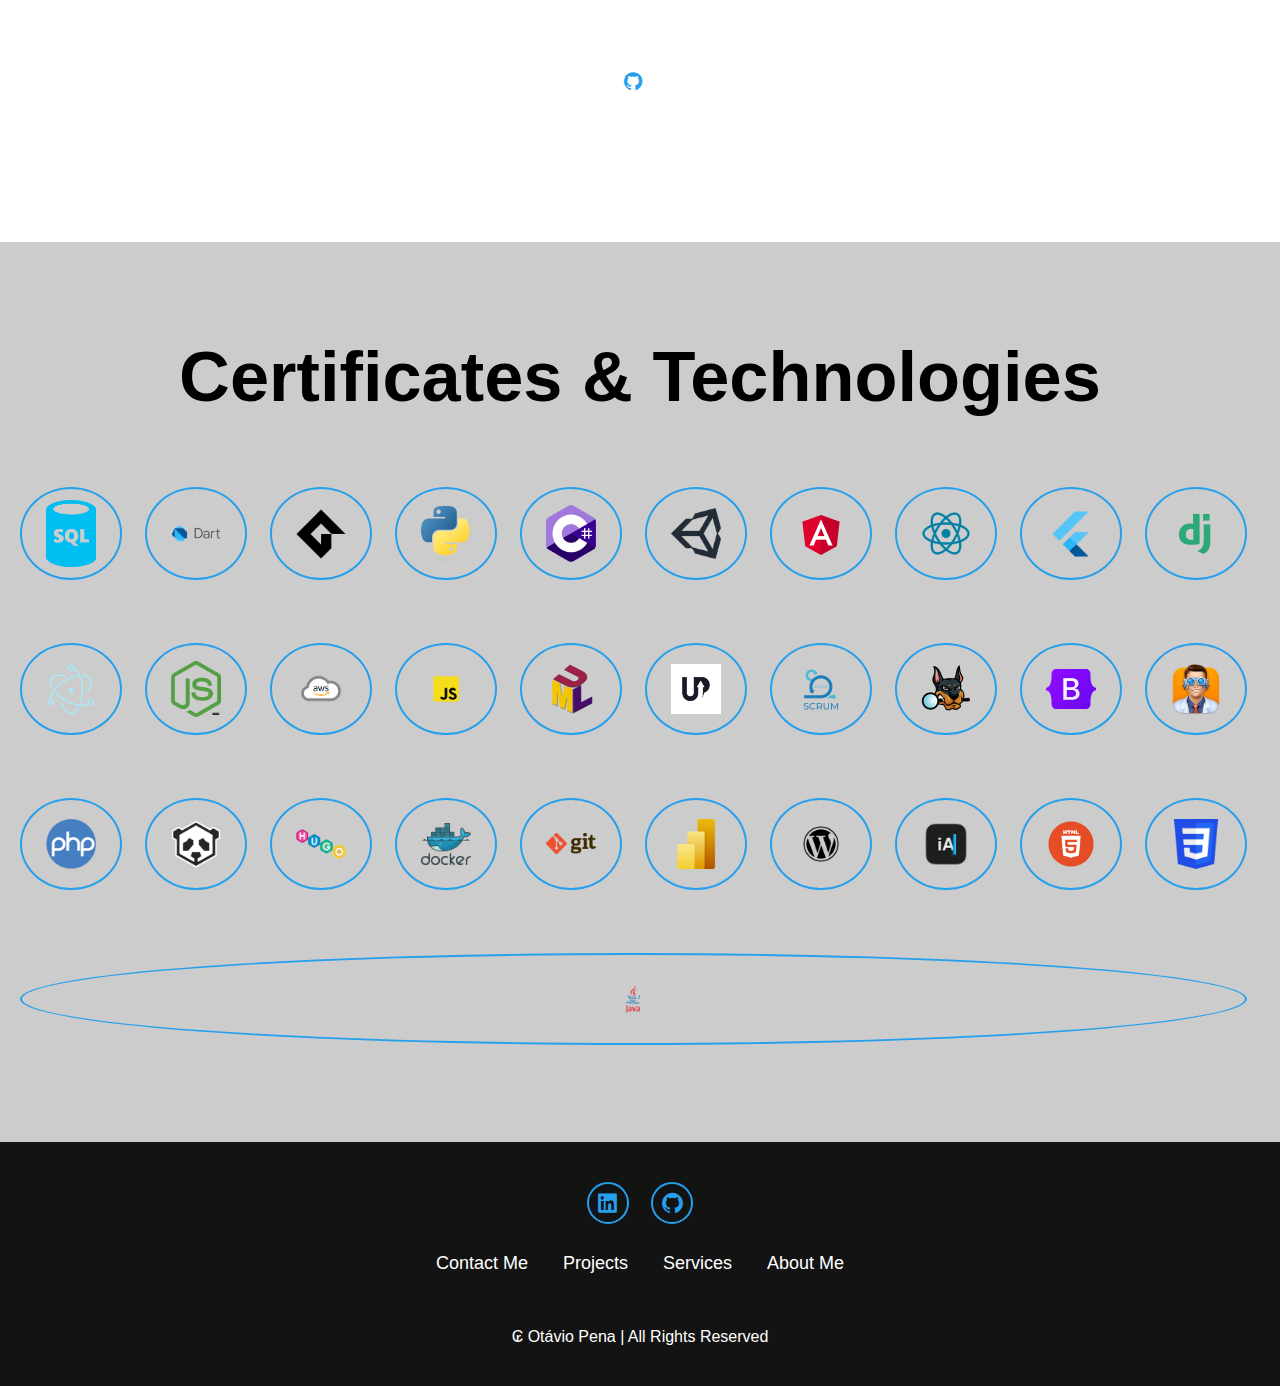
==== commit 6527acf7: "new project neobank prototype added" ====
--- a/index.html
+++ b/index.html
@@ -160,6 +160,9 @@
         
         <div class="projects-container">
             <div class="gallery">
+                <div class="gallery-item" data-url="https://interface-bancaria.vercel.app">
+                    <img src="imageneobank.png" alt="Projeto 8">
+                </div>
                 <div class="gallery-item" data-url="https://azeddo.itch.io/phantoor">
                     <img src="imagePhantoor.png" alt="Projeto 1">
                 </div>
--- a/style.css
+++ b/style.css
@@ -545,15 +545,33 @@
 
 /* Ajustar botões no modo escuro */
 body.dark-mode .btn {
-    color: var(--text-color);
-    background: var(--main-color);
-}
-
+    color: var(--bg-color); /* Texto claro */
+    background: var(--main-color); /* Fundo azul */
+    border: 2px solid var(--main-color);
+    box-shadow: 0 0 25px var(--main-color);
+}
+
+/* Ajustar hover dos botões no modo escuro */
 body.dark-mode .btn:hover {
-    color: var(--bg-color);
-    background: var(--text-color);
-}
-
+    color: var(--main-color); /* Texto azul no hover */
+    background: var(--bg-color); /* Fundo claro no hover */
+    box-shadow: 0 0 50px var(--main-color);
+}
+
+/* Ajustar botão "Contact" no modo escuro */
+body.dark-mode .btn-group a:nth-of-type(2) {
+    background-color: var(--main-color); /* Fundo azul */
+    color: var(--bg-color); /* Texto claro */
+    border: 2px solid var(--main-color);
+    box-shadow: 0 0 25px var(--main-color);
+}
+
+/* Hover para o botão "Contact" no modo escuro */
+body.dark-mode .btn-group a:nth-of-type(2):hover {
+    background-color: var(--bg-color); /* Fundo claro */
+    color: var(--main-color); /* Texto azul */
+    box-shadow: 0 0 50px var(--main-color);
+}
 
 
 
